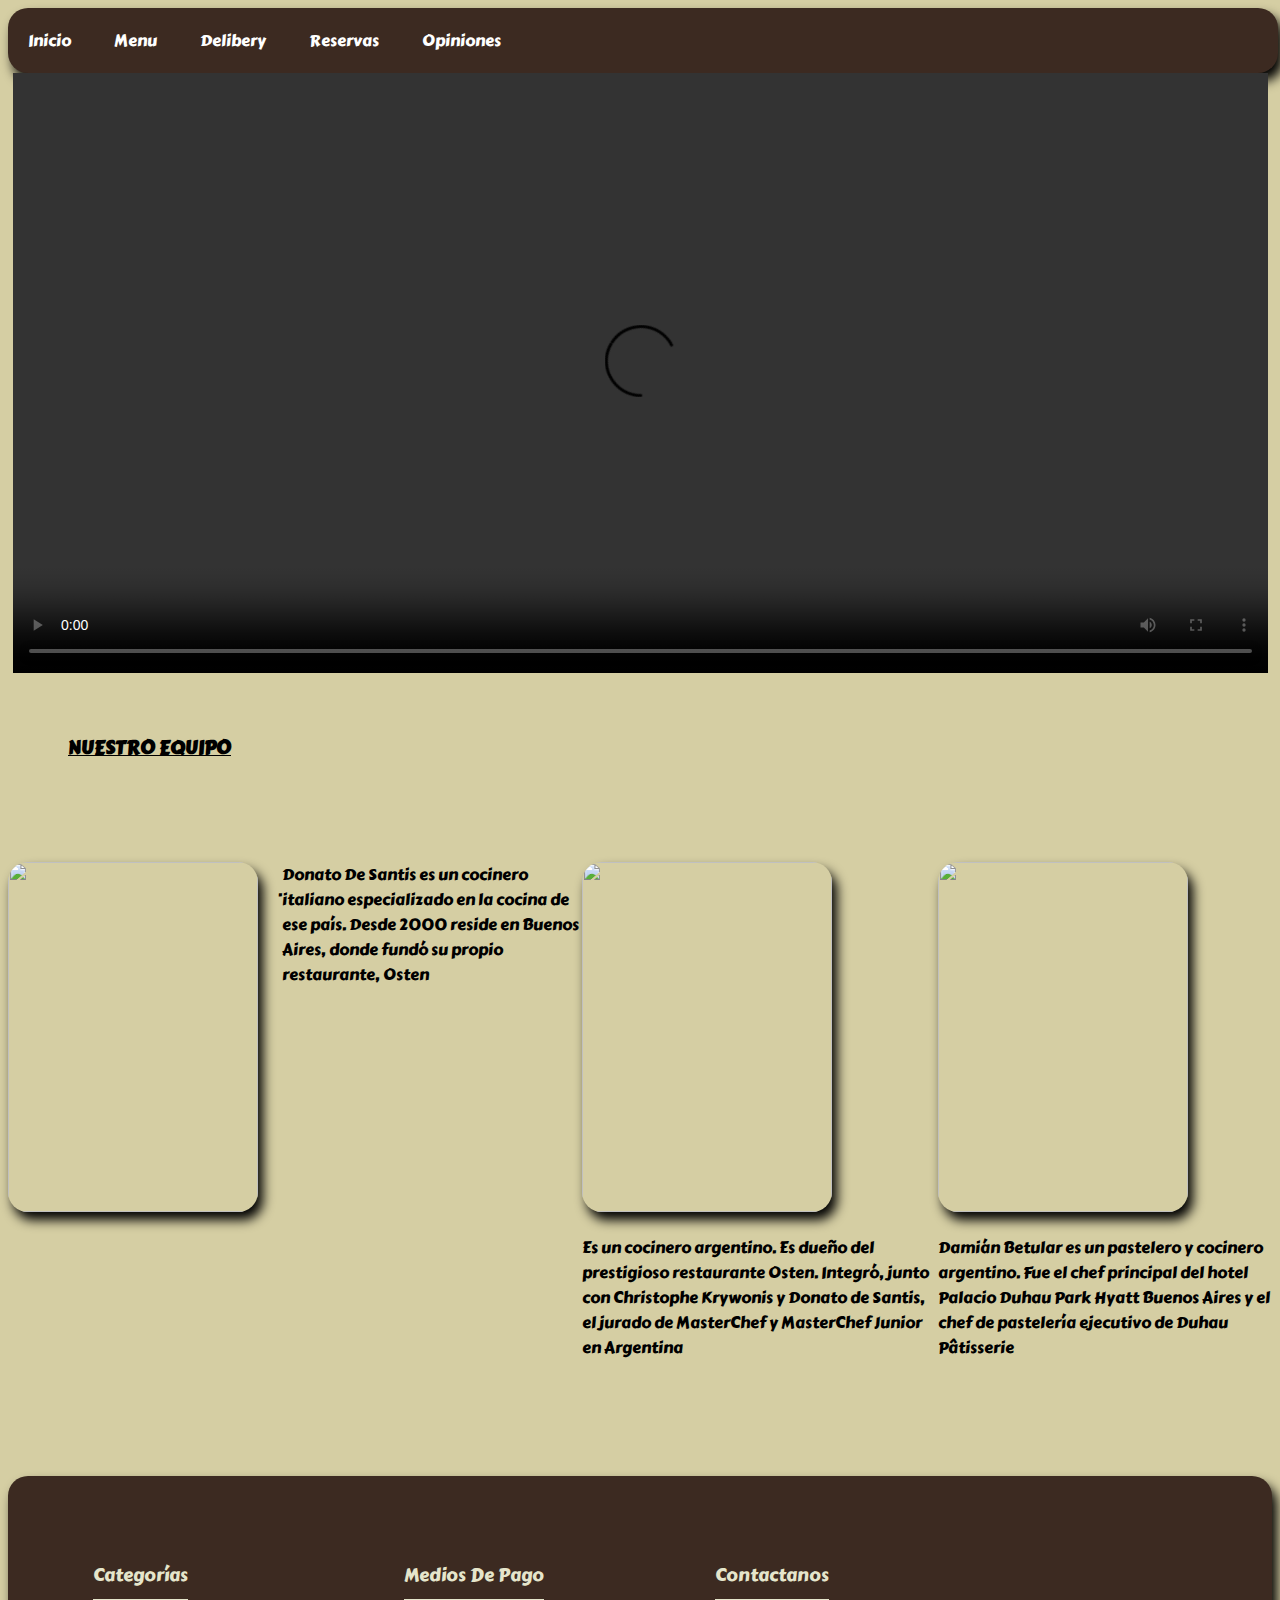
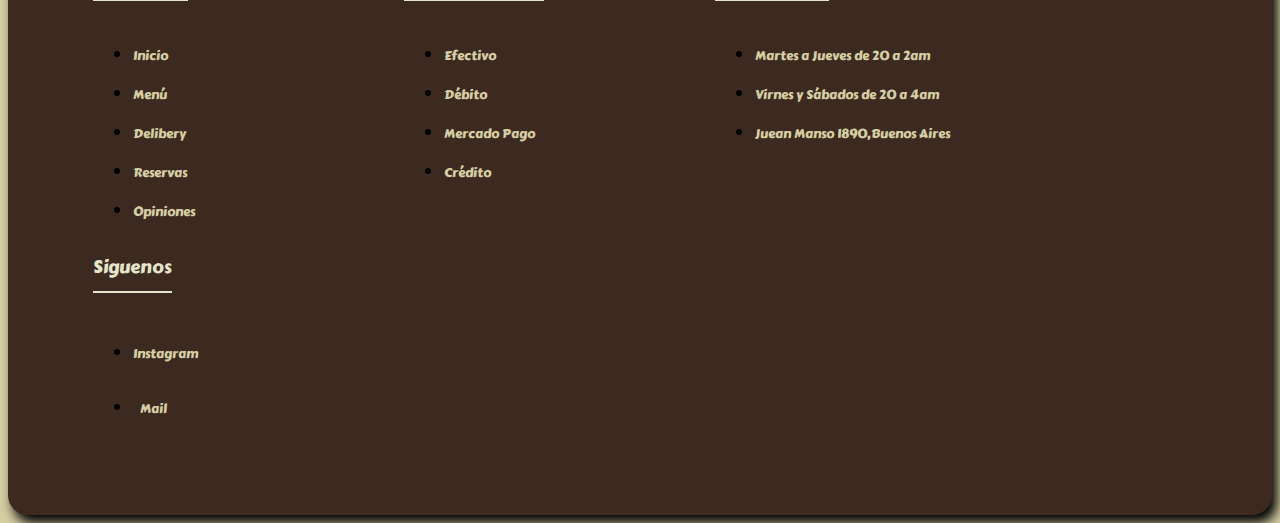
==== index.html @ 8b9e3bc7 "Add files via upload" ====
<!DOCTYPE html> 

<html>
    <head>
        <title>
            Osten 
        </title>
        <link rel="stylesheet" href="stlyle.css">
    </head>
    <body>
        <nav>
            <ul class="menu">
                <li><a href="index.html">Inicio</a></li>
                <li><a href="menu.html">Menu</a></li>
                <li><a href="delibery.html">Delibery</a></li>
                <li><a href="https://osten.meitre.com/">Reservas</a></li>
                <li><a href="opiniones.html">Opiniones</a></li>
            </ul>

        <video src="video osten 2.mp4" autoplay controls>
            <source src="video osten 2.mp4" type="video/mp4">
           
        </video>
        </nav>
        <header>
           <u><h3>NUESTRO EQUIPO</h3></u>
        </header>

        <div class="container">

            <img class="imagen1"src="1682553312317.587.JPG"alt="">
            <div class="Donato">
            <p>.  </p>
            </div>Donato De Santis es un cocinero
             italiano especializado en la cocina 
             de ese país.
             Desde 2000 reside en Buenos Aires,
             donde fundó su propio restaurante,
              Osten

            <div class="Damian">
            <img class="imagen2" src="1682553323752.007.JPG"alt="">
            <P>Es un cocinero argentino. Es dueño 
               del prestigioso restaurante Osten. 
               Integró, junto con Christophe 
               Krywonis y Donato de Santis, el
               jurado de MasterChef y MasterChef
               Junior en Argentina</P>
            </div>

            <div class="Betular">
            <img class="imagen3" src="1682553511624.174.JPG"alt="">
            <P>Damián Betular es un pastelero y
               cocinero argentino. Fue el chef
               principal del hotel Palacio Duhau
               Park Hyatt Buenos Aires y el chef
               de pastelería ejecutivo de Duhau Pâtisserie</P>
            </div>    


        </div>


    </body>






    <footer class="footer">
        <div class="contenedor">
                <div class="footer-row">
                    <div class="footer-links">
                        <h2>Categorías</h2>
                        <ul>
                            <li><a href="#">Inicio</a></li>
                            <li><a href="#">Menú</a></li>
                            <li><a href="#">Delibery</a></li>
                            <li><a href="#">Reservas</a></li>
                            <li><a href="#">Opiniones</a></li>
                        </ul>
                    </div>        
                    <div class="footer-links">
                          <h2>Medios De Pago</h2>
                          <ul>
                              <li><a href="#">Efectivo</a></li>
                              <li><a href="#">Débito</a></li>
                              <li><a href="#">Mercado Pago </a></li>
                              <li><a href="#">Crédito</a></li>
                         </ul>
                    </div>    
                    <div class="footer-links">
                          <h2>Contactanos</h2>
                          <ul>
                              <li><a href="#">Martes a Jueves de 20 a 2am</a></li>
                              <li><a href="#">Virnes y Sábados de 20 a 4am</a></li>
                              <li><a href="#">Juean Manso 1890,Buenos Aires </a></li>
                         </ul>
                    </div>    
                     <div class="footer-links">
                          <h2>Siguenos</h2>
                          <div class="social-links">
                          <ul>
                             <li><a href="https://www.instagram.com/ostenmadero/?hl=es">Instagram</a></li>
                             <li><a href="#">Mail</a></li>

                          </ul>  
                          </div>
                          
                     </div>    
            </div>
   
        </footer>
</html>
---- stlyle.css ----
@import url('https://fonts.googleapis.com/css2?family=Carter+One&display=swap');
  @import url('https://fonts.googleapis.com/css2?family=Carter+One&display=swap');


body{
    font-family: 'Carter One', cursive;
    background:#D5CEA3
}

header{
    margin: 60px;


}
.menu{
    list-style: none;
    padding: 0;
    background: #3C2A21;
    width: 200%;
    max-width: 1270px;
    margin: auto;
    border-radius: 20px;
    box-shadow: 5px 8px 12px black;
}
.menu li a{
    text-decoration: none;
    color:white;
   padding:20px;
    display: block;
}
.menu li{
    display: inline-block;
    text-align: center;
}

.menu li a:hover{
    background:#E5E5CB;
}

video{
    width: 1255px;
    height: 600px;
    display: block;
    margin: auto;
    
}

.container{

    display: flex;
    margin: auto;
    justify-content: center;
    margin-top: 100px;
    
}

.imagen1{
    width: 250px; 
    height: 350px;
    margin-right: 20px;
    border-radius: 20px;
    box-shadow: 5px 8px 12px black;
    
}

.Donato {
    margin-bottom: auto;
    
}

.Betular{
margin: auto;

}

.Damian{
    margin: auto;


}

.imagen2{
    width: 250px;
    height: 350px;
    margin-right: 20px;
    border-radius: 20px;
    box-shadow: 5px 8px 12px black;
}

.imagen3{
    width: 250px;
    height: 350px;
    margin-right: 20px;
    border-radius: 20px;
    box-shadow: 5px 8px 12px black;
}

.footer{
    background-color: #3C2A21;
    padding: 70px;
    margin-top: 100px;
    border-radius: 20px;
    box-shadow: 5px 8px 12px black;
}

.footer-row{
    display: flex;
    flex-wrap: wrap;
    
}

.footer-links{
    width: 25%;
    padding:0 15px
}

.footer-links h2{
    font-size: 18px;
    color: #E5E5CB;
    margin-bottom: 25px;
    font-weight: 500;
    border-bottom: 2px solid #E5E5CB;
    padding-bottom: 10px;
    display: inline-block;

}

.footer-links ul li a {
    font-size: 13px;
    text-decoration: none;
    color: #D5CEA3;
    display: block;
    margin-bottom: 15px;
    transition: all .3s ease;
}

.footer-links ul li a:hover{
    color: black;
    padding-left: 6px;

}

.social-links a {
    display: inline-block;
    min-height: 40px;
    width: 40px;
    margin: 0 10px 10px 0;
    text-align: center;
    line-height: 40px;
    border-radius: 50%;
    color: aqua;
    transition: all .5s ease;

}
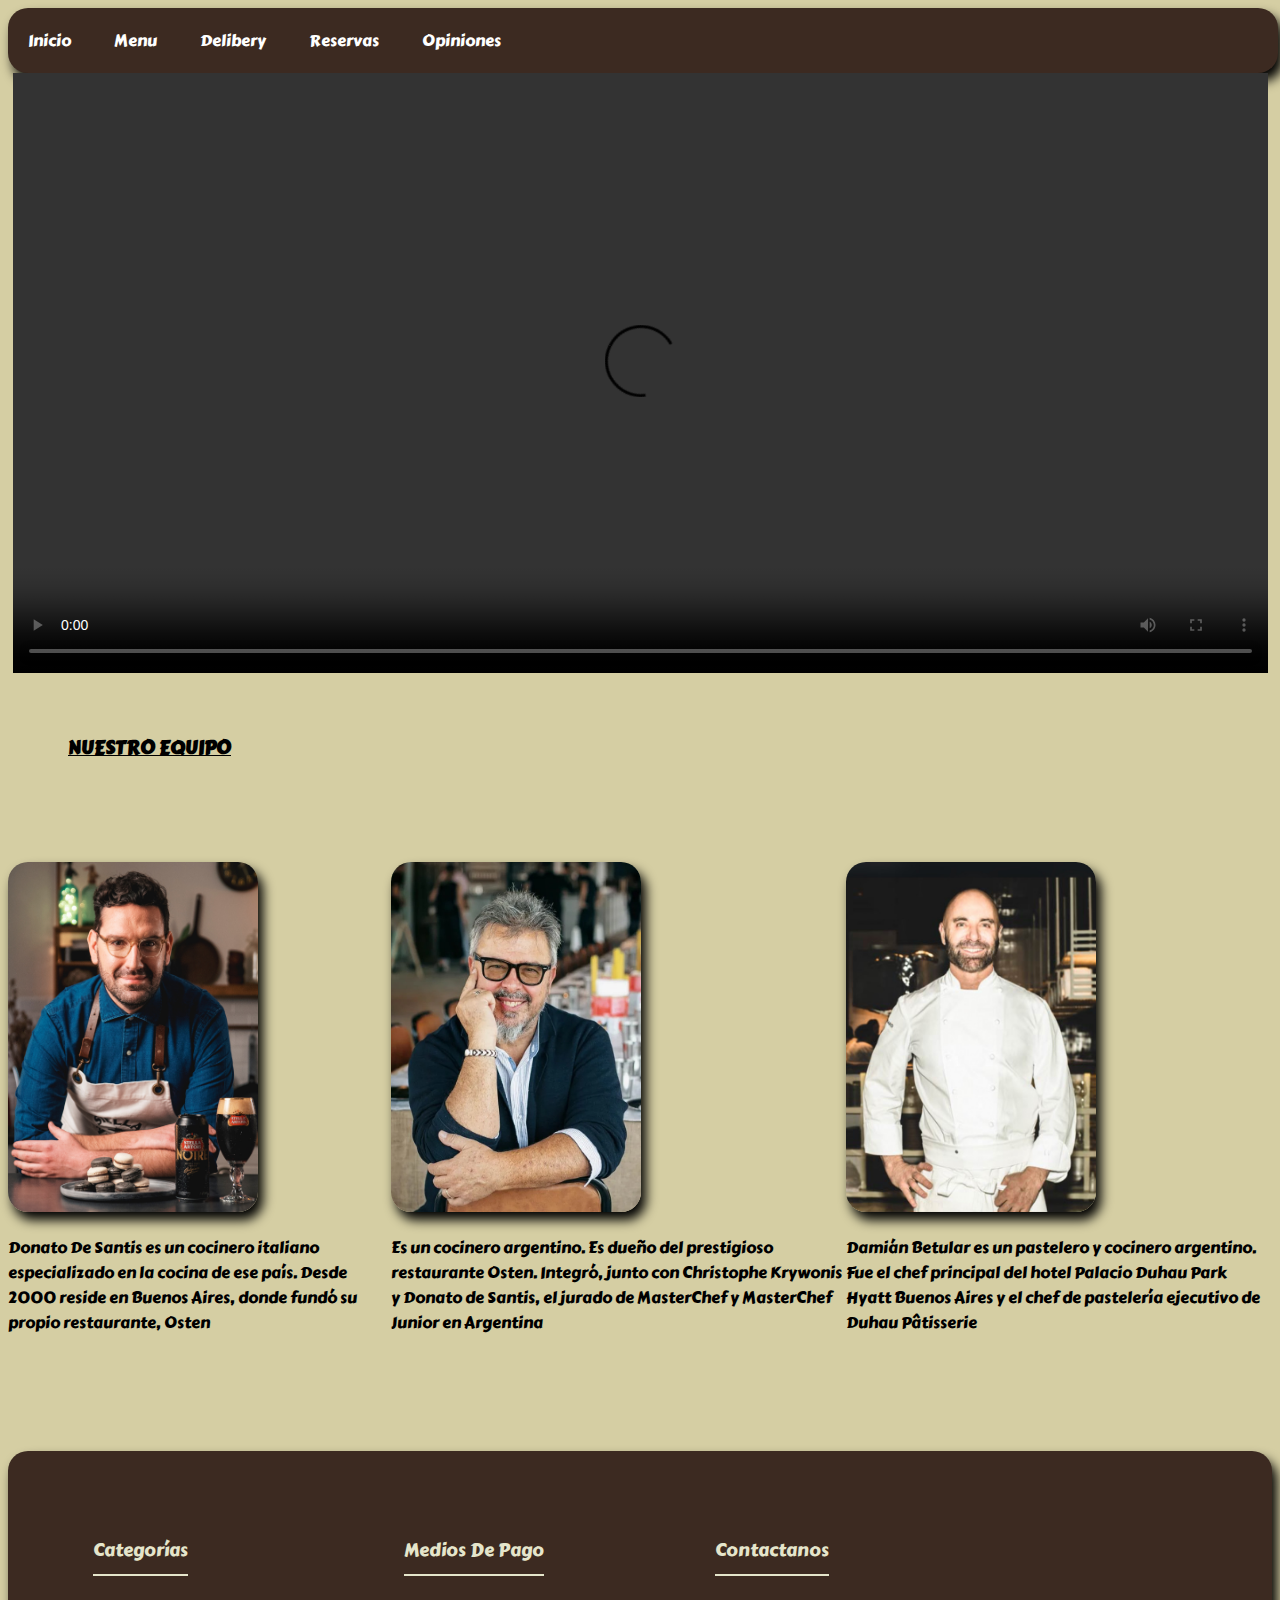
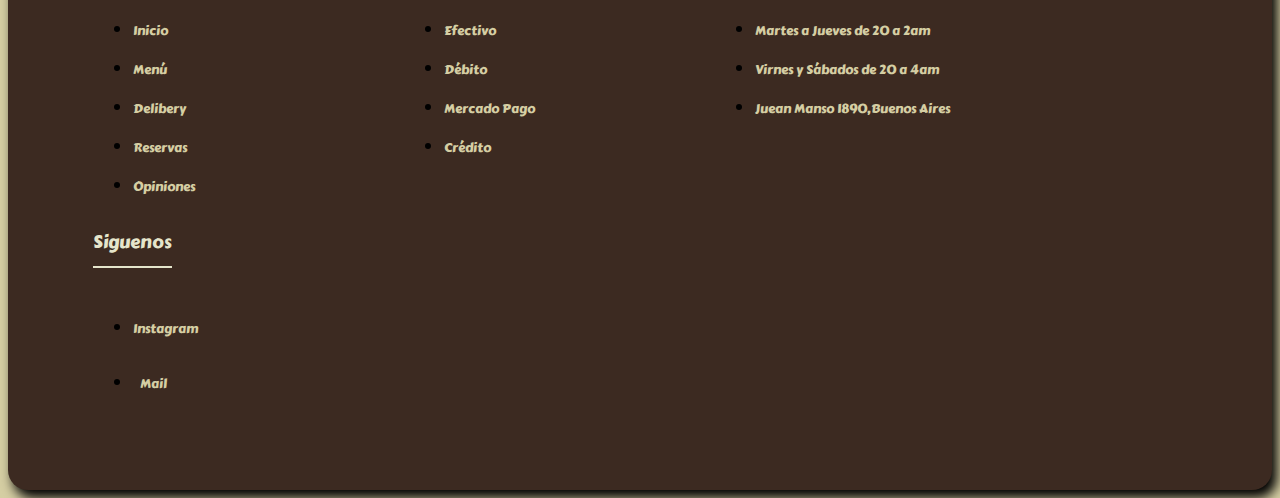
==== commit 2742f1bc: "Add files via upload" ====
--- a/index.html
+++ b/index.html
@@ -28,15 +28,16 @@
 
         <div class="container">
 
-            <img class="imagen1"src="1682553312317.587.JPG"alt="">
             <div class="Donato">
-            <p>.  </p>
-            </div>Donato De Santis es un cocinero
+                <img class="imagen1"src="1682553312317.587.JPG"alt="">
+            <p>Donato De Santis es un cocinero
              italiano especializado en la cocina 
              de ese país.
              Desde 2000 reside en Buenos Aires,
              donde fundó su propio restaurante,
-              Osten
+              Osten</p>
+            </div>  
+        
 
             <div class="Damian">
             <img class="imagen2" src="1682553323752.007.JPG"alt="">
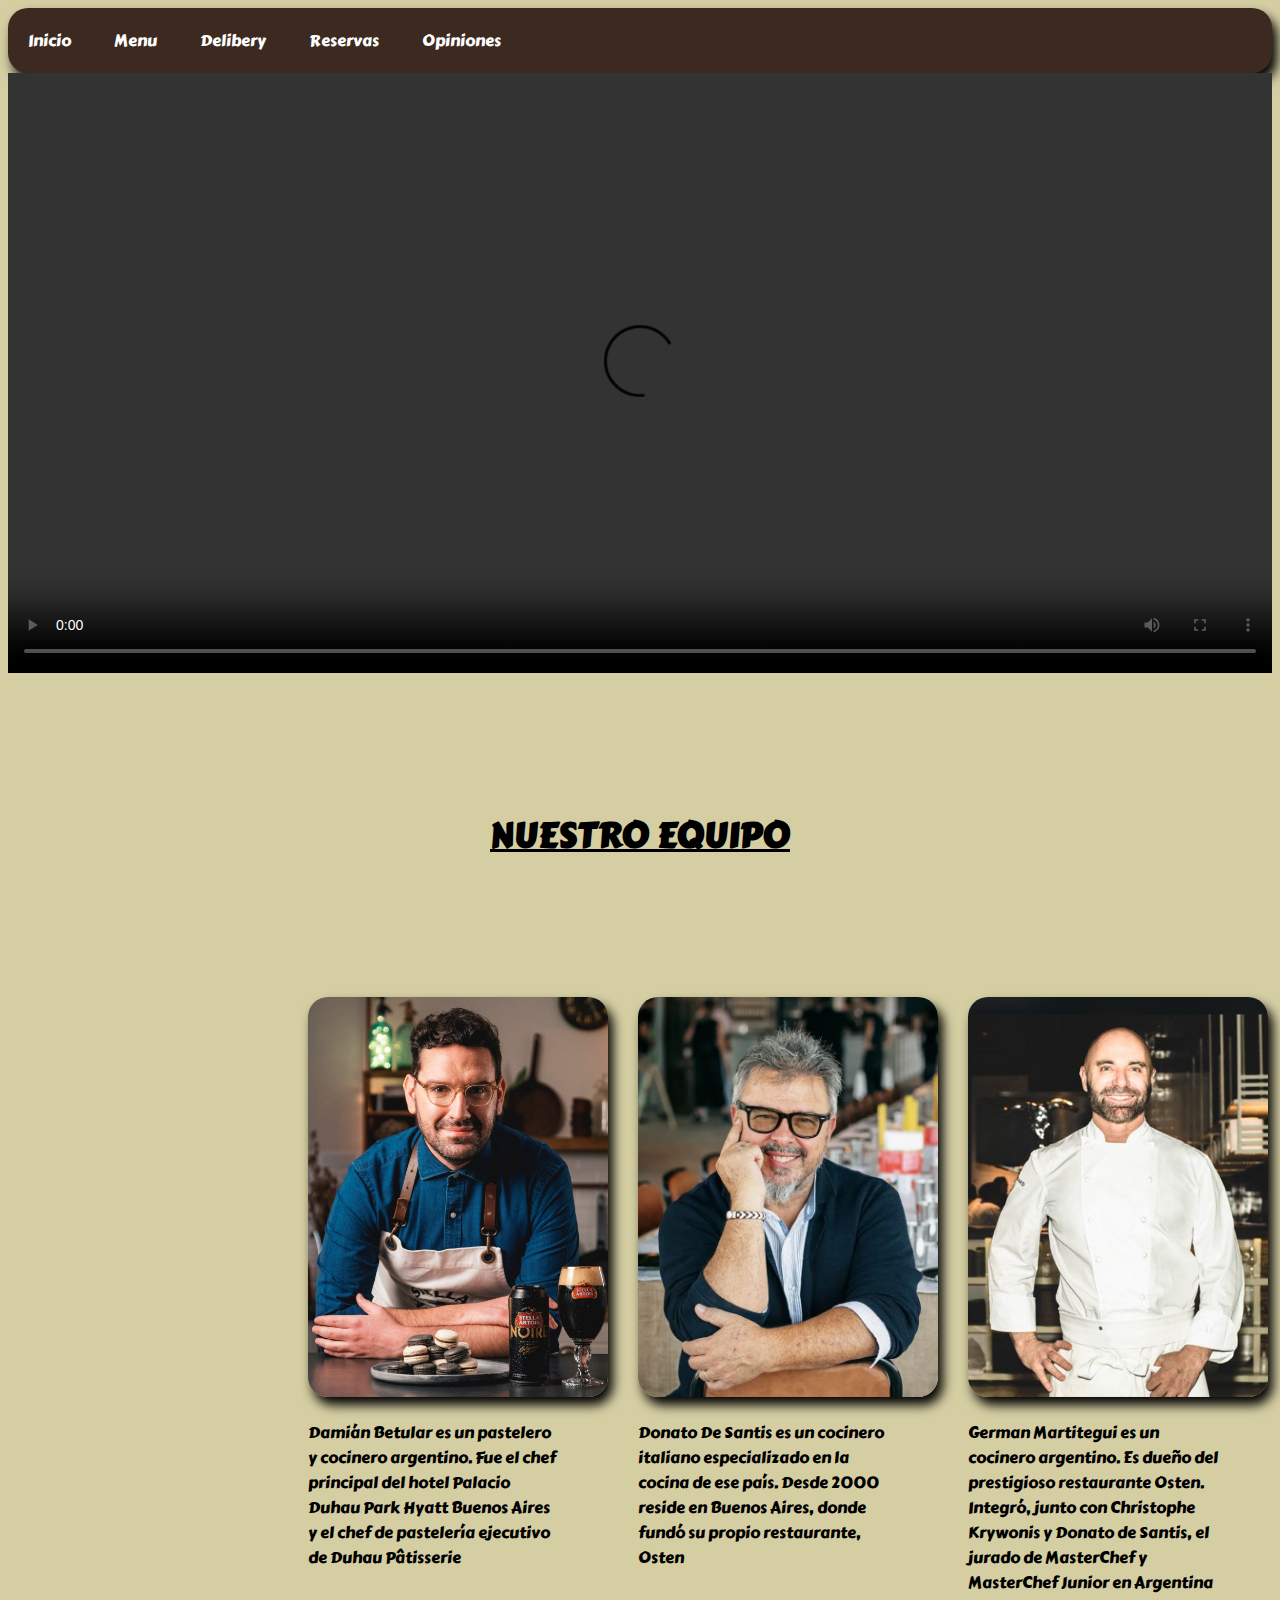
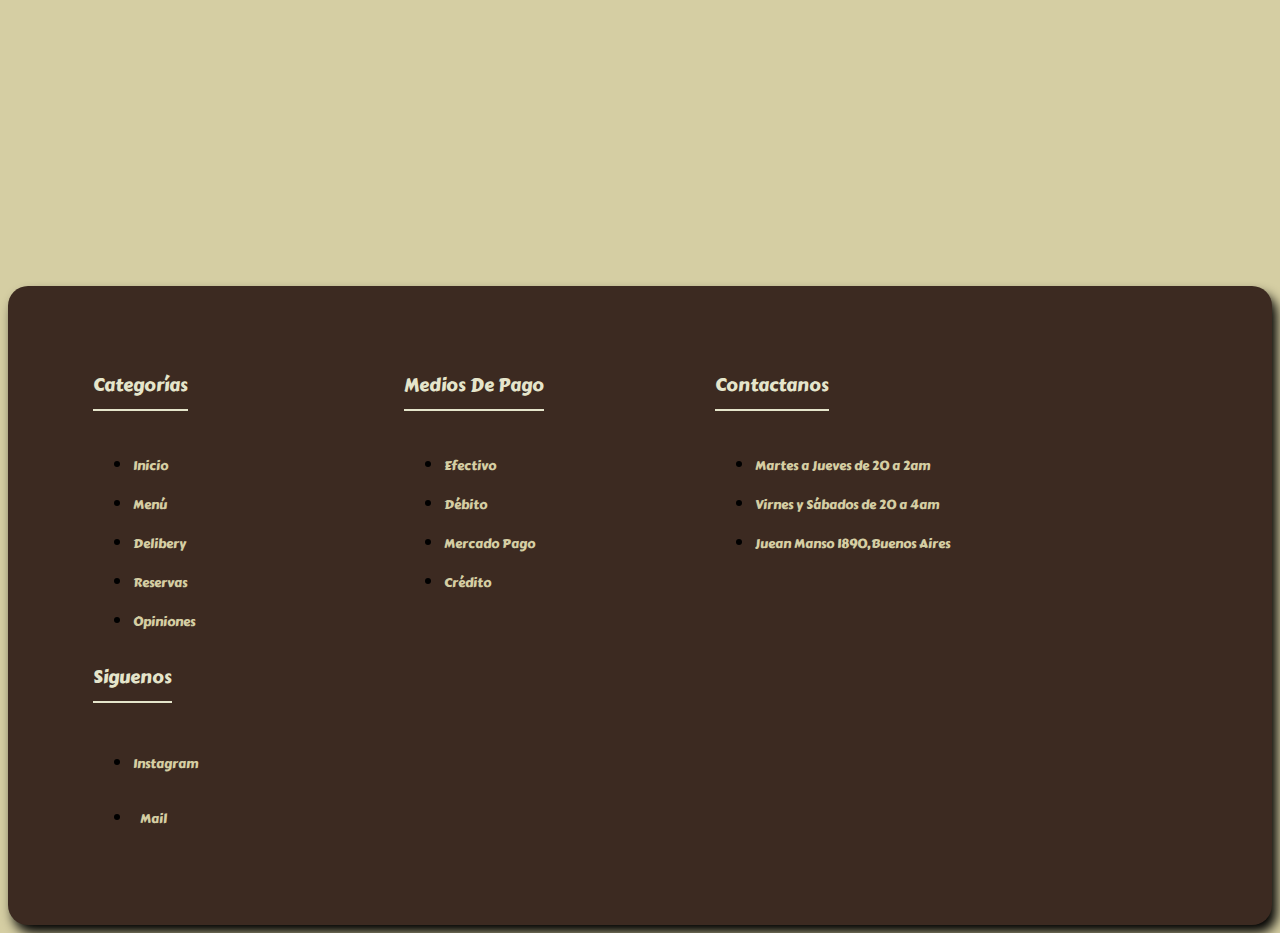
==== commit 7c61e204: "Add files via upload" ====
--- a/index.html
+++ b/index.html
@@ -28,34 +28,34 @@
 
         <div class="container">
 
-            <div class="Donato">
+            <div class="Damian">
                 <img class="imagen1"src="1682553312317.587.JPG"alt="">
-            <p>Donato De Santis es un cocinero
-             italiano especializado en la cocina 
-             de ese país.
-             Desde 2000 reside en Buenos Aires,
-             donde fundó su propio restaurante,
-              Osten</p>
+            <p>Damián Betular es un pastelero y
+                cocinero argentino. Fue el chef
+                principal del hotel Palacio Duhau
+                Park Hyatt Buenos Aires y el chef
+                de pastelería ejecutivo de Duhau Pâtisserie</p>
             </div>  
         
 
-            <div class="Damian">
+            <div class="Donato">
             <img class="imagen2" src="1682553323752.007.JPG"alt="">
-            <P>Es un cocinero argentino. Es dueño 
-               del prestigioso restaurante Osten. 
-               Integró, junto con Christophe 
-               Krywonis y Donato de Santis, el
-               jurado de MasterChef y MasterChef
-               Junior en Argentina</P>
+            <P>Donato De Santis es un cocinero
+                italiano especializado en la cocina 
+                de ese país.
+                Desde 2000 reside en Buenos Aires,
+                donde fundó su propio restaurante,
+             Osten</P>
             </div>
 
-            <div class="Betular">
+            <div class="German">
             <img class="imagen3" src="1682553511624.174.JPG"alt="">
-            <P>Damián Betular es un pastelero y
-               cocinero argentino. Fue el chef
-               principal del hotel Palacio Duhau
-               Park Hyatt Buenos Aires y el chef
-               de pastelería ejecutivo de Duhau Pâtisserie</P>
+            <P> German Martitegui es un cocinero argentino. Es dueño 
+                del prestigioso restaurante Osten. 
+                Integró, junto con Christophe 
+                Krywonis y Donato de Santis, el
+                jurado de MasterChef y MasterChef
+                Junior en Argentina</P>
             </div>    
 
 
--- a/stlyle.css
+++ b/stlyle.css
@@ -9,16 +9,19 @@
 }
 
 header{
-    margin: 60px;
+    font-size: 30px;
+    display: flex;
+    justify-content: center;
+    margin-top: 100px;
+}
 
 
-}
 .menu{
     list-style: none;
     padding: 0;
     background: #3C2A21;
     width: 200%;
-    max-width: 1270px;
+    max-width: 100%;
     margin: auto;
     border-radius: 20px;
     box-shadow: 5px 8px 12px black;
@@ -39,59 +42,62 @@
 }
 
 video{
-    width: 1255px;
+    width:100% ;
     height: 600px;
     display: block;
     margin: auto;
+   
+}
+
+.container {
+    display:flex;
+    justify-content:space-evenly;
+    margin-top: 100px;
+
+}
+
+.imagen1{
+    width: 300px;
+    height: 400px;
+    border-radius: 20px;
+    box-shadow: 5px 8px 12px black;
+}
+
+.Damian {
+    margin-right: 30px;
+    margin-left: 300px;
     
 }
 
-.container{
-
-    display: flex;
-    margin: auto;
-    justify-content: center;
-    margin-top: 100px;
-    
-}
-
-.imagen1{
-    width: 250px; 
-    height: 350px;
-    margin-right: 20px;
-    border-radius: 20px;
-    box-shadow: 5px 8px 12px black;
-    
-}
-
-.Donato {
-    margin-bottom: auto;
-    
-}
-
-.Betular{
-margin: auto;
-
-}
-
-.Damian{
-    margin: auto;
+.Donato{
+    margin-right:auto;
+    margin-left: auto;
 
 
 }
 
+.German{
+    margin-right: 300px;
+    margin-left: 30px;
+   
+}
+
+p{
+    width: 250px; 
+    height: 350px;
+}
+
+
 .imagen2{
-    width: 250px;
-    height: 350px;
-    margin-right: 20px;
+    width: 300px;
+    height: 400px;
     border-radius: 20px;
     box-shadow: 5px 8px 12px black;
 }
 
 .imagen3{
-    width: 250px;
-    height: 350px;
-    margin-right: 20px;
+    width: 300px;
+    height: 400px;
     border-radius: 20px;
     box-shadow: 5px 8px 12px black;
 }
@@ -104,6 +110,11 @@
     box-shadow: 5px 8px 12px black;
 }
 
+
+.contacto{
+
+
+}
 .footer-row{
     display: flex;
     flex-wrap: wrap;
@@ -141,6 +152,7 @@
 
 }
 
+
 .social-links a {
     display: inline-block;
     min-height: 40px;
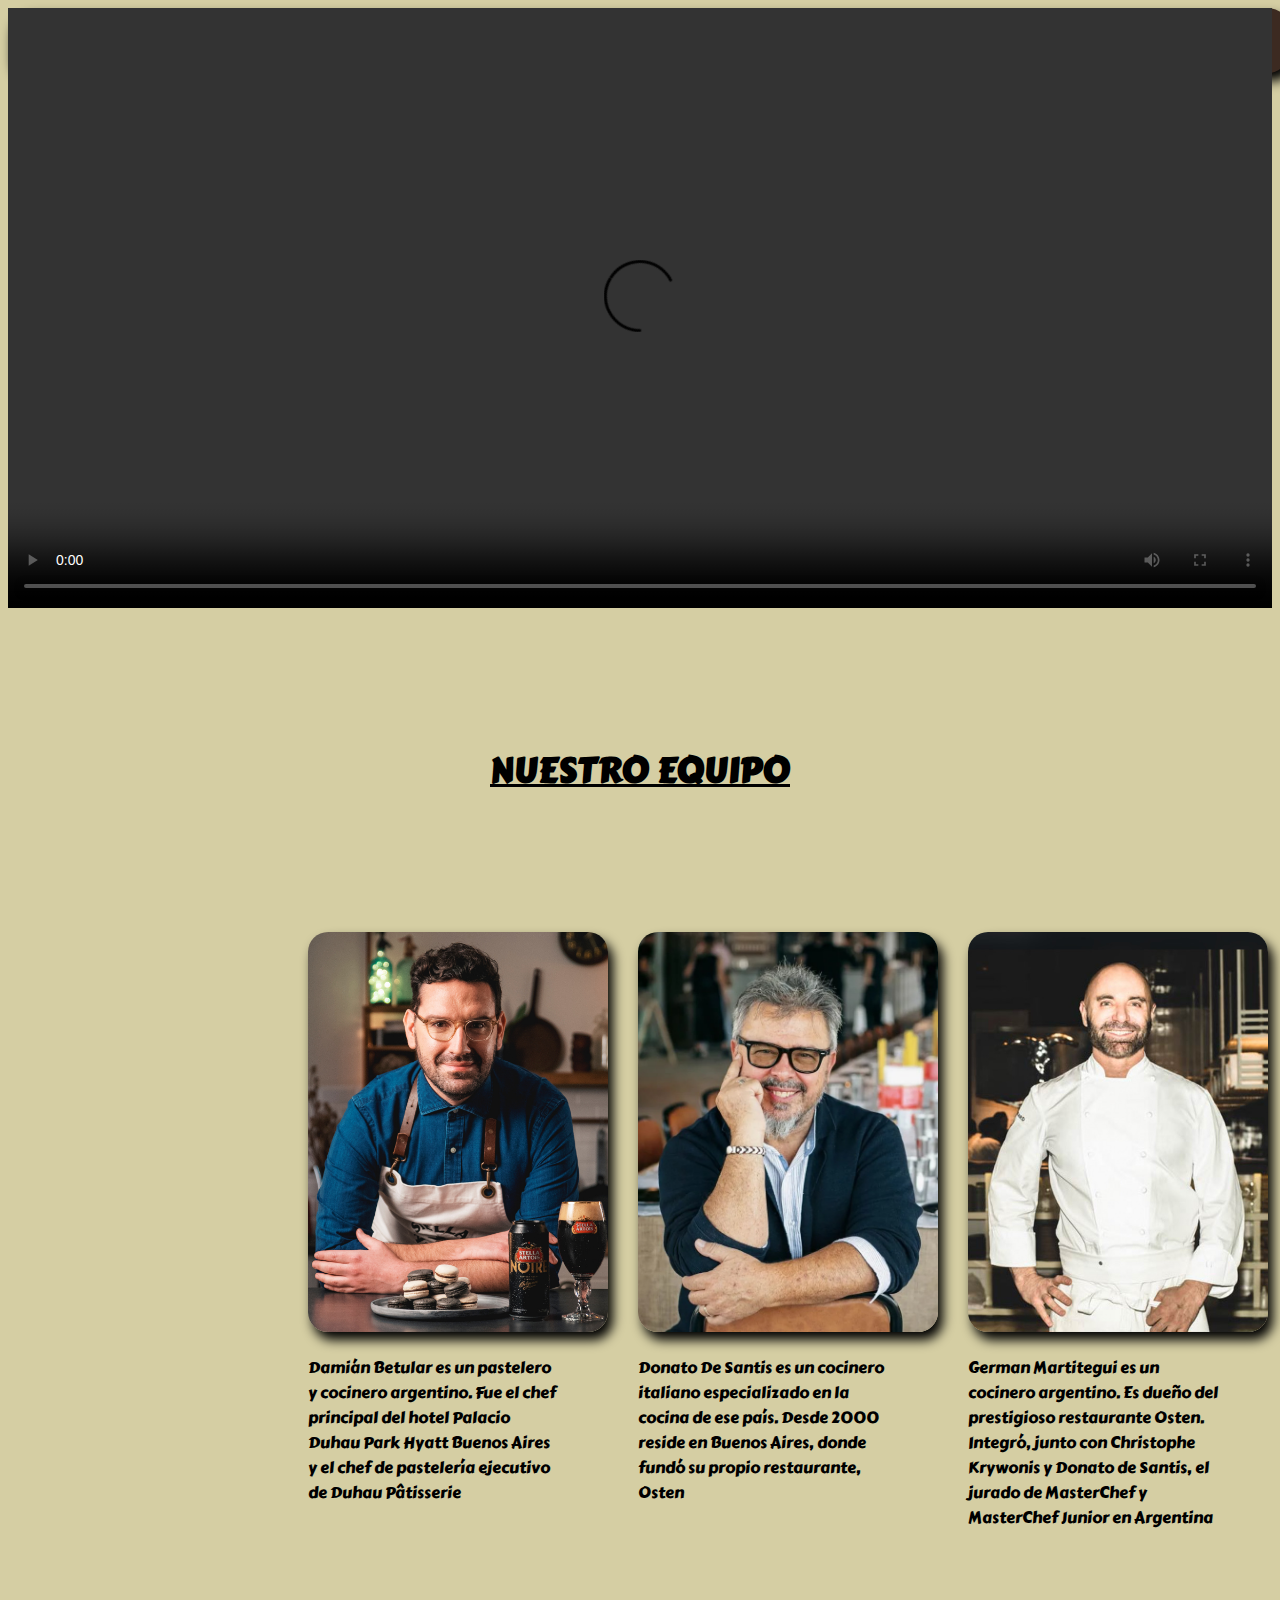
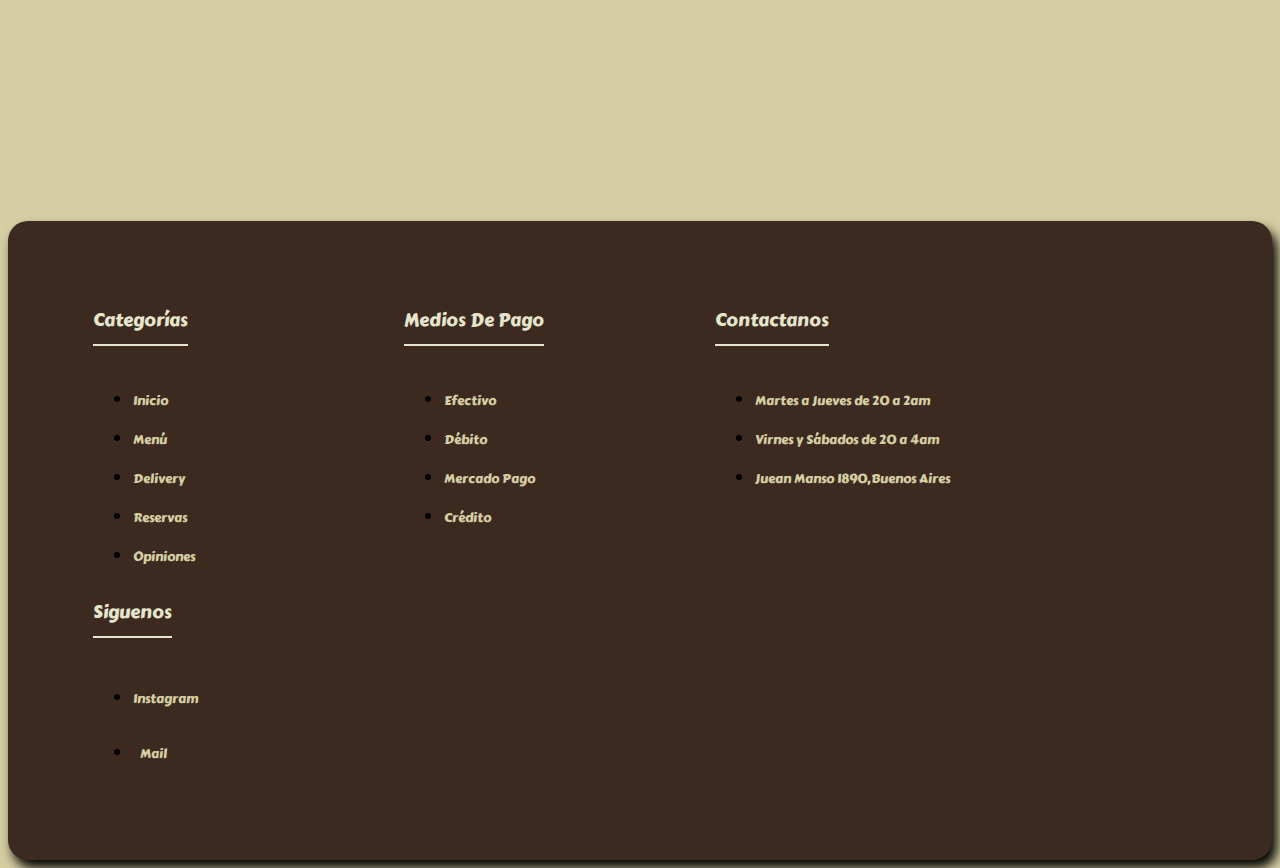
==== commit 62a38e41: "Add files via upload" ====
--- a/index.html
+++ b/index.html
@@ -12,9 +12,9 @@
             <ul class="menu">
                 <li><a href="index.html">Inicio</a></li>
                 <li><a href="menu.html">Menu</a></li>
-                <li><a href="delibery.html">Delibery</a></li>
-                <li><a href="https://osten.meitre.com/">Reservas</a></li>
-                <li><a href="opiniones.html">Opiniones</a></li>
+                <li><a href="Reservas.html">Reservas</a></li>
+                <li><a href="contacto.html">Contacto</a></li>
+                <li><a href="Ubicación.html">Ubicación</a></li>
             </ul>
 
         <video src="video osten 2.mp4" autoplay controls>
@@ -77,7 +77,7 @@
                         <ul>
                             <li><a href="#">Inicio</a></li>
                             <li><a href="#">Menú</a></li>
-                            <li><a href="#">Delibery</a></li>
+                            <li><a href="#">Delivery</a></li>
                             <li><a href="#">Reservas</a></li>
                             <li><a href="#">Opiniones</a></li>
                         </ul>
--- a/stlyle.css
+++ b/stlyle.css
@@ -25,6 +25,7 @@
     margin: auto;
     border-radius: 20px;
     box-shadow: 5px 8px 12px black;
+    position: fixed;
 }
 .menu li a{
     text-decoration: none;
@@ -111,10 +112,6 @@
 }
 
 
-.contacto{
-
-
-}
 .footer-row{
     display: flex;
     flex-wrap: wrap;
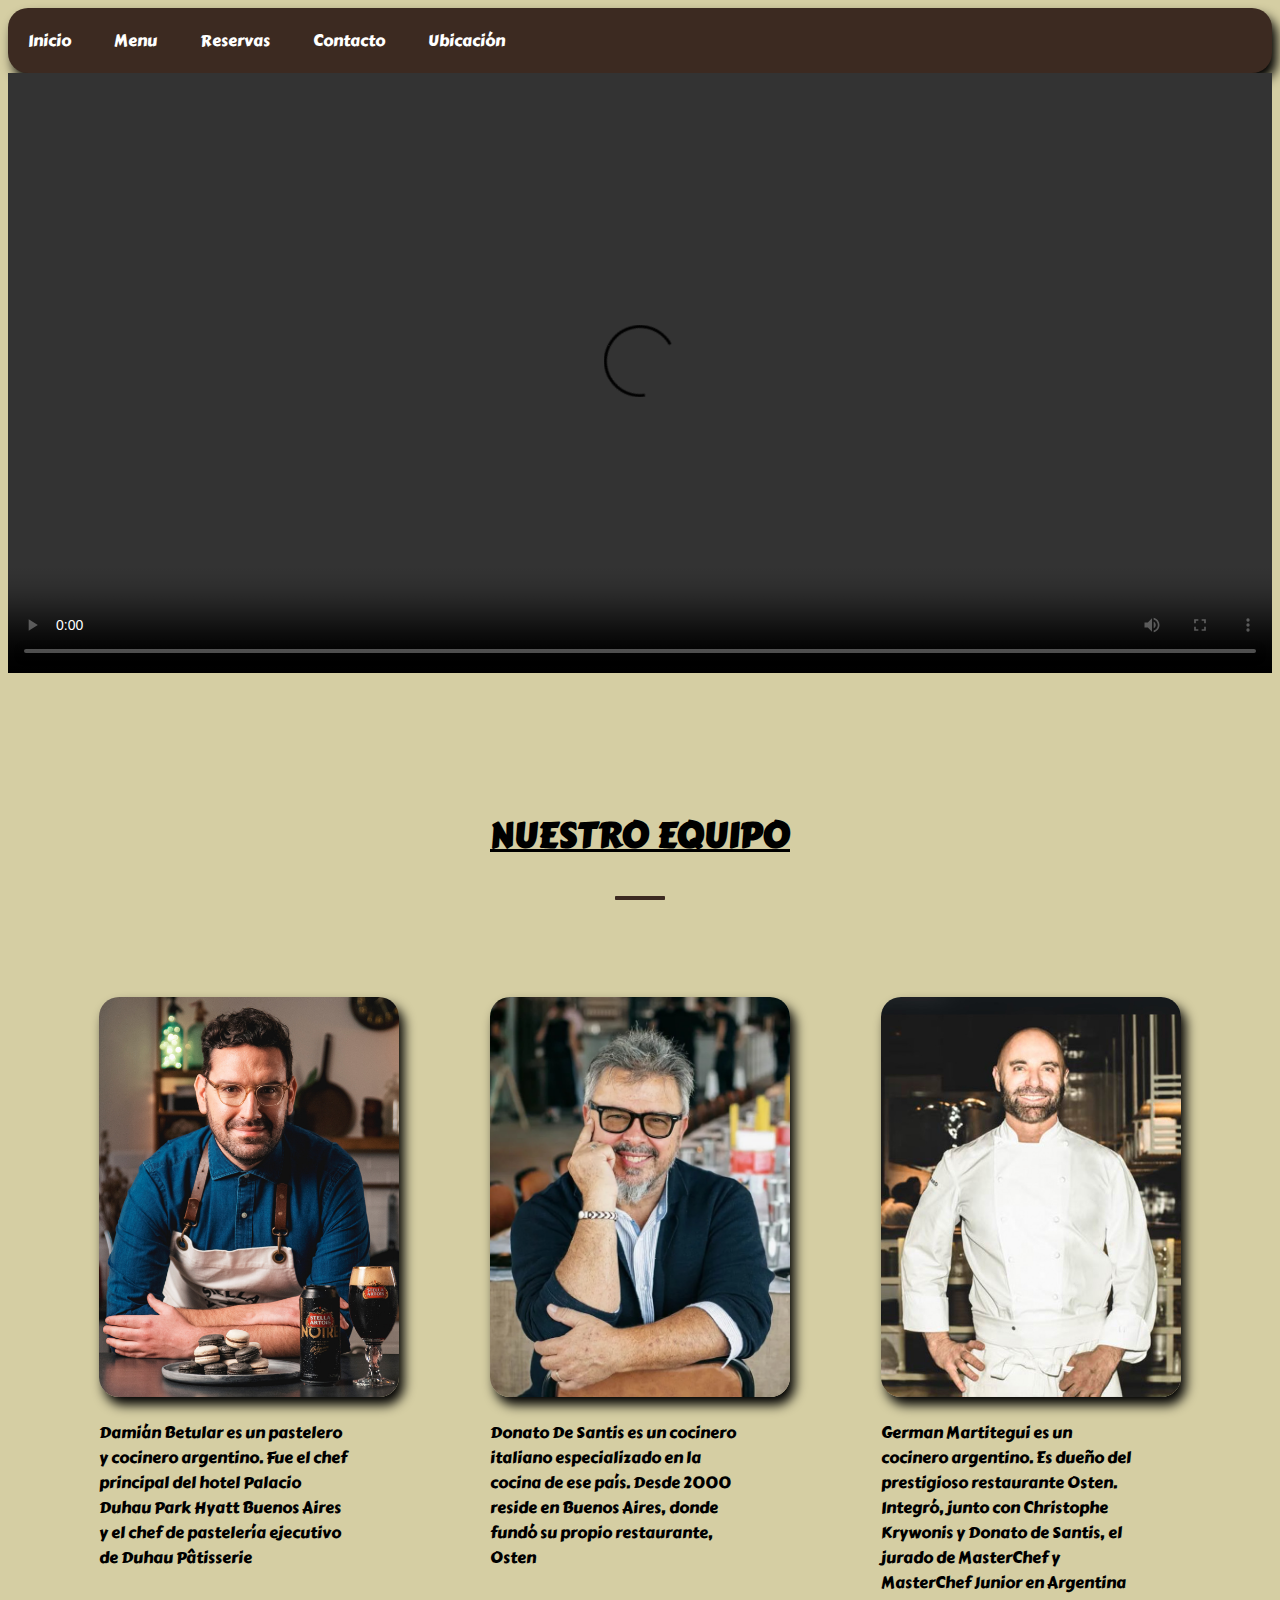
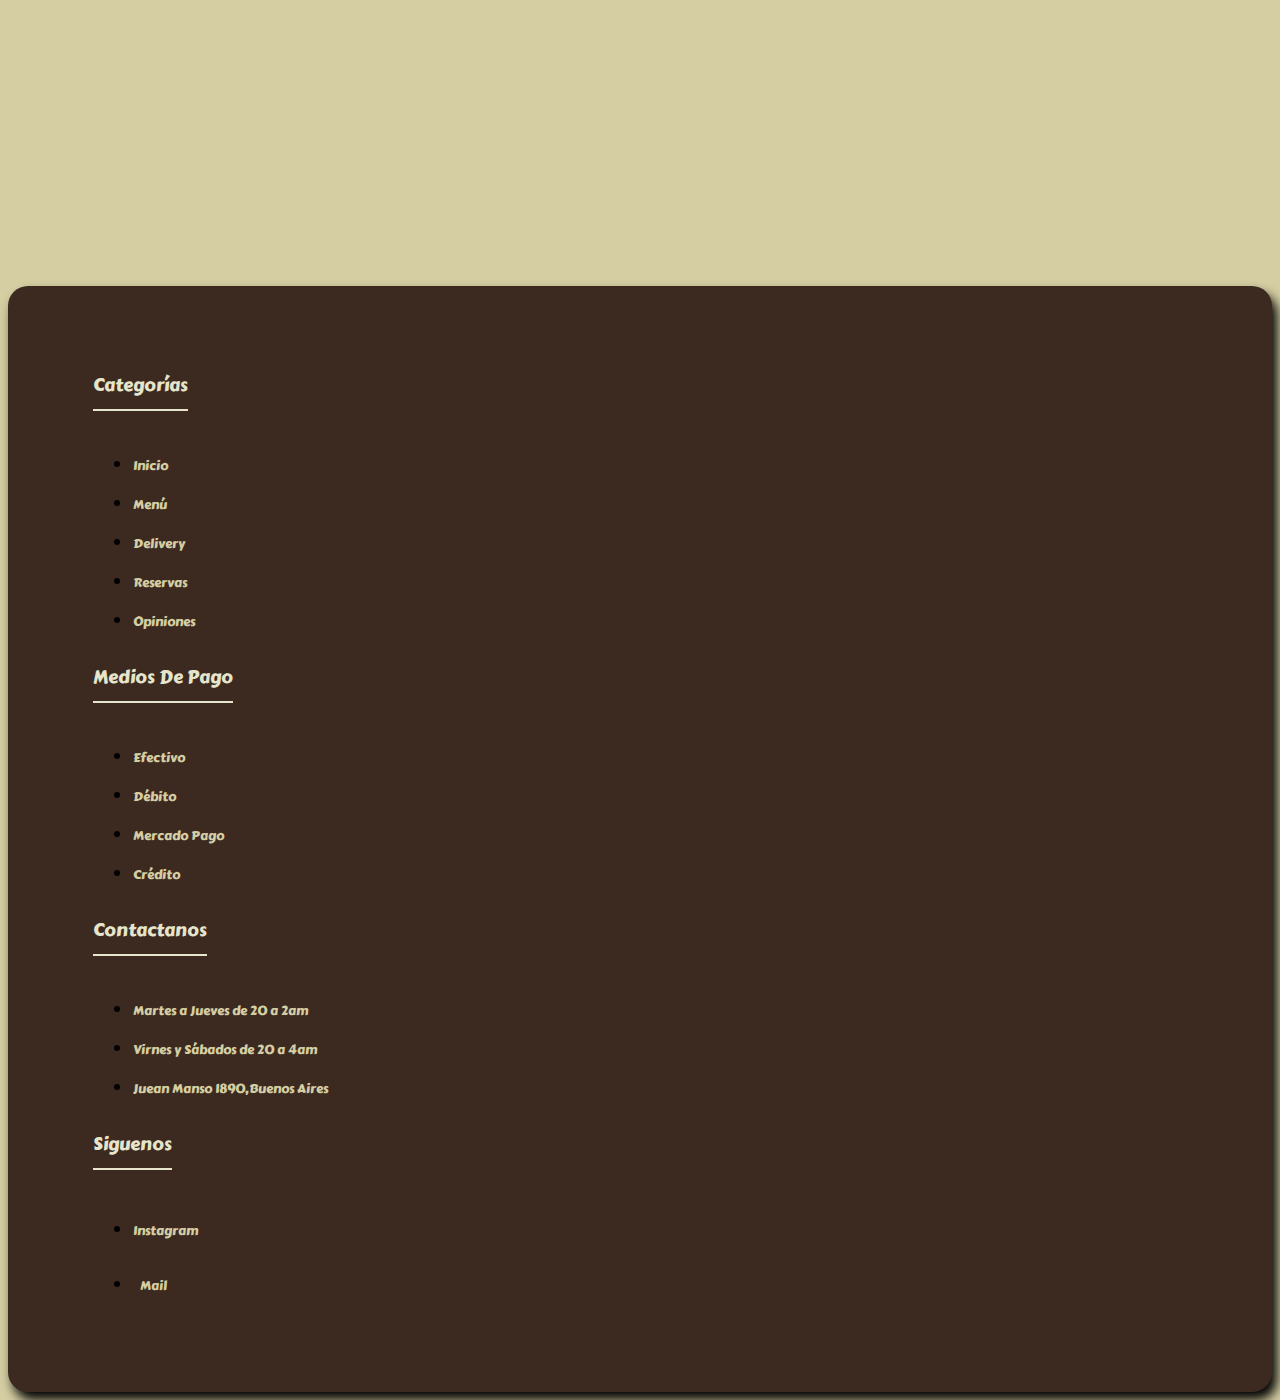
==== commit 1bfdd2fd: "Add files via upload" ====
--- a/index.html
+++ b/index.html
@@ -1,116 +1,124 @@
-<!DOCTYPE html> 
+<!DOCTYPE html>
 
 <html>
-    <head>
-        <title>
-            Osten 
-        </title>
-        <link rel="stylesheet" href="stlyle.css">
-    </head>
-    <body>
-        <nav>
-            <ul class="menu">
-                <li><a href="index.html">Inicio</a></li>
-                <li><a href="menu.html">Menu</a></li>
-                <li><a href="Reservas.html">Reservas</a></li>
-                <li><a href="contacto.html">Contacto</a></li>
-                <li><a href="Ubicación.html">Ubicación</a></li>
-            </ul>
+  <head>
+    <meta charset="UTF-8" />
+    <title>Osten</title>
+    <link rel="stylesheet" href="stlyle.css" />
+  </head>
+  <body>
+    <div>
+      <nav>
+        <div class="hamburger">
+          <div class="line"></div>
+          <div class="line"></div>
+          <div class="line"></div>
+        </div>
+        <ul class="menu">
+          <li><a href="index.html">Inicio</a></li>
+          <li><a href="menu.html">Menu</a></li>
+          <li><a href="Reservas.html">Reservas</a></li>
+          <li><a href="contacto.html">Contacto</a></li>
+          <li><a href="Ubicación.html">Ubicación</a></li>
+        </ul>
+      </nav>
+      <div class="video-container">
+        <video src="video osten 2.mp4" autoplay controls>
+          <source src="video osten 2.mp4" type="video/mp4" />
+        </video>
+      </div>
+      <header>
+        <u><h3>NUESTRO EQUIPO</h3></u>
+      </header>
 
-        <video src="video osten 2.mp4" autoplay controls>
-            <source src="video osten 2.mp4" type="video/mp4">
-           
-        </video>
-        </nav>
-        <header>
-           <u><h3>NUESTRO EQUIPO</h3></u>
-        </header>
-
-        <div class="container">
-
-            <div class="Damian">
-                <img class="imagen1"src="1682553312317.587.JPG"alt="">
-            <p>Damián Betular es un pastelero y
-                cocinero argentino. Fue el chef
-                principal del hotel Palacio Duhau
-                Park Hyatt Buenos Aires y el chef
-                de pastelería ejecutivo de Duhau Pâtisserie</p>
-            </div>  
-        
-
-            <div class="Donato">
-            <img class="imagen2" src="1682553323752.007.JPG"alt="">
-            <P>Donato De Santis es un cocinero
-                italiano especializado en la cocina 
-                de ese país.
-                Desde 2000 reside en Buenos Aires,
-                donde fundó su propio restaurante,
-             Osten</P>
-            </div>
-
-            <div class="German">
-            <img class="imagen3" src="1682553511624.174.JPG"alt="">
-            <P> German Martitegui es un cocinero argentino. Es dueño 
-                del prestigioso restaurante Osten. 
-                Integró, junto con Christophe 
-                Krywonis y Donato de Santis, el
-                jurado de MasterChef y MasterChef
-                Junior en Argentina</P>
-            </div>    
-
-
+      <div class="container">
+        <div class="chef-cards">
+          <img class="imagen1" src="1682553312317.587.JPG" alt="" />
+          <p>
+            Damián Betular es un pastelero y cocinero argentino. Fue el chef
+            principal del hotel Palacio Duhau Park Hyatt Buenos Aires y el chef
+            de pastelería ejecutivo de Duhau Pâtisserie
+          </p>
         </div>
 
+        <div class="chef-cards">
+          <img class="imagen2" src="1682553323752.007.JPG" alt="" />
+          <p>
+            Donato De Santis es un cocinero italiano especializado en la cocina
+            de ese país. Desde 2000 reside en Buenos Aires, donde fundó su
+            propio restaurante, Osten
+          </p>
+        </div>
 
-    </body>
+        <div class="chef-cards">
+          <img class="imagen3" src="1682553511624.174.JPG" alt="" />
+          <p>
+            German Martitegui es un cocinero argentino. Es dueño del prestigioso
+            restaurante Osten. Integró, junto con Christophe Krywonis y Donato
+            de Santis, el jurado de MasterChef y MasterChef Junior en Argentina
+          </p>
+        </div>
+      </div>
+    </div>
+    <script>
+      const hamburger = document.querySelector('.hamburger');
+      const menu = document.querySelector('.menu');
 
+      hamburger.addEventListener('click', () => {
+        menu.classList.toggle('show');
+      });
 
+      document.addEventListener('click', (event) => {
+        const target = event.target;
+        if (!menu.contains(target) && !hamburger.contains(target)) {
+          menu.classList.remove('show');
+        }
+      });
+    </script>
+  </body>
 
-
-
-
-    <footer class="footer">
-        <div class="contenedor">
-                <div class="footer-row">
-                    <div class="footer-links">
-                        <h2>Categorías</h2>
-                        <ul>
-                            <li><a href="#">Inicio</a></li>
-                            <li><a href="#">Menú</a></li>
-                            <li><a href="#">Delivery</a></li>
-                            <li><a href="#">Reservas</a></li>
-                            <li><a href="#">Opiniones</a></li>
-                        </ul>
-                    </div>        
-                    <div class="footer-links">
-                          <h2>Medios De Pago</h2>
-                          <ul>
-                              <li><a href="#">Efectivo</a></li>
-                              <li><a href="#">Débito</a></li>
-                              <li><a href="#">Mercado Pago </a></li>
-                              <li><a href="#">Crédito</a></li>
-                         </ul>
-                    </div>    
-                    <div class="footer-links">
-                          <h2>Contactanos</h2>
-                          <ul>
-                              <li><a href="#">Martes a Jueves de 20 a 2am</a></li>
-                              <li><a href="#">Virnes y Sábados de 20 a 4am</a></li>
-                              <li><a href="#">Juean Manso 1890,Buenos Aires </a></li>
-                         </ul>
-                    </div>    
-                     <div class="footer-links">
-                          <h2>Siguenos</h2>
-                          <div class="social-links">
-                          <ul>
-                             <li><a href="https://www.instagram.com/ostenmadero/?hl=es">Instagram</a></li>
-                             <li><a href="#">Mail</a></li>
-
-                          </ul>  
-                          </div>
-                          
-                     </div>    
-            </div>
-   
-        </footer>
+  <footer class="footer">
+    <div class="footer-contenedor">
+      <div class="footer-links">
+        <h2>Categorías</h2>
+        <ul>
+          <li><a href="#">Inicio</a></li>
+          <li><a href="#">Menú</a></li>
+          <li><a href="#">Delivery</a></li>
+          <li><a href="#">Reservas</a></li>
+          <li><a href="#">Opiniones</a></li>
+        </ul>
+      </div>
+      <div class="footer-links">
+        <h2>Medios De Pago</h2>
+        <ul>
+          <li><a href="#">Efectivo</a></li>
+          <li><a href="#">Débito</a></li>
+          <li><a href="#">Mercado Pago </a></li>
+          <li><a href="#">Crédito</a></li>
+        </ul>
+      </div>
+      <div class="footer-links">
+        <h2>Contactanos</h2>
+        <ul>
+          <li><a href="#">Martes a Jueves de 20 a 2am</a></li>
+          <li><a href="#">Virnes y Sábados de 20 a 4am</a></li>
+          <li><a href="#">Juean Manso 1890,Buenos Aires </a></li>
+        </ul>
+      </div>
+      <div class="footer-links">
+        <h2>Siguenos</h2>
+        <div class="social-links">
+          <ul>
+            <li>
+              <a href="https://www.instagram.com/ostenmadero/?hl=es"
+                >Instagram</a
+              >
+            </li>
+            <li><a href="#">Mail</a></li>
+          </ul>
+        </div>
+      </div>
+    </div>
+  </footer>
 </html>--- a/stlyle.css
+++ b/stlyle.css
@@ -25,7 +25,7 @@
     margin: auto;
     border-radius: 20px;
     box-shadow: 5px 8px 12px black;
-    position: fixed;
+    
 }
 .menu li a{
     text-decoration: none;
@@ -102,6 +102,8 @@
     border-radius: 20px;
     box-shadow: 5px 8px 12px black;
 }
+
+/*footer*/
 
 .footer{
     background-color: #3C2A21;
@@ -162,3 +164,291 @@
     transition: all .5s ease;
 
 }
+
+/*Menu*/
+
+.carta{
+    padding: 0;
+    display:grid;
+    grid-template-columns: repeat(auto-fit,minmax(350px,1fr));
+    grid-gap: 20px 40px;
+}
+.heading{
+background: #3C2A21;
+color: #D5CEA3;
+margin-bottom: 30px;
+padding: 30px 0;
+grid-column: 1/-1;
+text-align: center;
+}
+
+.heading>h4{
+    font-weight: 400;
+    font-size: 32px;
+    letter-spacing: 5px;
+    margin-bottom: 10px;
+    text-transform: uppercase;
+}
+
+.heading>h5{
+    font-weight: 600;
+    font-size: 22px;
+    letter-spacing: 5px;
+    text-transform: uppercase;
+}
+
+.card-header>img{
+    width: 100%;
+    display: block;
+}
+
+h1 {
+    color: var(--secondary);
+    text-align: center;
+    text-transform: uppercase;
+}
+
+.contenedor{
+    width: 90%;
+    max-width: 1200px;
+    margin: 0 auto;
+}
+
+.card{
+    background-color: #eee;
+    margin-bottom: 10px;
+    border-radius: 10px;
+    background-color: rgba(255, 255, 255, )
+}
+
+.card-body{
+    padding: 20px 15px;
+    text-align: justify;
+}
+.card-header{
+    height: 200px;
+    width: 100%;
+    object-position: 50% 50%;
+    object-fit: cover;
+}
+
+.card-header img{
+    border-radius: 10px 10px 0 0;
+}
+.btn{
+    display: block;
+    background-color: var(--secondary);
+    padding: 10px;
+    text-decoration: none;
+    color: #fff;
+    text-align: center;
+    margin-top: 10px;
+    border-radius: 8px;
+}
+
+@media(min-width: 480px){
+    .contenedor{
+        display: grid;
+        grid-template-columns: repeat(3, 1fr);
+        gap:  10px;
+    }
+    .card{
+        display: flex;
+        flex-direction: column;
+    }
+    .card-body{
+        flex-grow: 1;
+        display: flex;
+        flex-direction: column;
+    }
+    .card-description{
+        flex-grow: 1;
+    }
+}
+
+/* sección contacto*/
+
+.container2{
+	position: relative;
+	width: 100%;
+	height: 100%;
+	display: flex;
+	justify-content: center;
+	align-items: center;
+	
+}
+
+.container:after{
+	content: '';
+	position: absolute;
+	width: 100%;
+	height: 100%;
+	left: 0;
+	top: 0;
+	background: url("img/bg.jpg") no-repeat center;
+	background-size: cover;
+	filter: blur(50px);
+	z-index: -1;
+}
+
+.contact-box{
+	max-width: 850px;
+	display: grid;
+	grid-template-columns: repeat(2, 1fr);
+	justify-content: center;
+	align-items: center;
+	text-align: center;
+	background-color: #fff;
+	box-shadow: 0px 0px 19px 5px rgba(0,0,0,0.19);
+    margin-top: 10%;
+   
+}
+
+.Izquierda{
+	background: url("imgcontacto.jpg") no-repeat center;
+	background-size: cover;
+	height: 100%;
+    width: 100%;
+}
+
+.Derecha{
+	padding: 25px 40px;
+    
+}
+
+.Derecha>h2{
+	position: relative;
+	padding: 0 0 10px;
+	margin-bottom: 10px;
+}
+
+h2:after{
+	content: '';
+    position: absolute;
+    left: 50%;
+    bottom: 0;
+    transform: translateX(-50%);
+    height: 4px;
+    width: 50px;
+    border-radius: 2px;
+    background-color: #3C2A21;
+}
+
+.campo{
+	width: 100%;
+	border: 2px solid rgba(0, 0, 0, 0);
+	outline: none;
+	background-color: rgba(230, 230, 230, 0.6);
+	padding: 0.5rem 1rem;
+	font-size: 1.1rem;
+	margin-bottom: 22px;
+	transition: .3s;
+    border-radius: 20px;
+    
+}
+
+.campo:hover{
+	background-color: rgba(0, 0, 0, 0.1);
+}
+
+textarea{
+	min-height: 150px;
+}
+
+.btn{
+	width: 100%;
+	padding: 0.5rem 1rem;
+	background-color: #3C2A21;
+	color: #fff;
+	font-size: 1.1rem;
+	border: none;
+	outline: none;
+	cursor: pointer;
+	transition: .3s;
+}
+
+.btn:hover{
+    background-color: #D5CEA3;
+}
+
+.campo:focus{
+    border: 2px solid rgba(97, 41, 4, 0.47);
+    background-color: #f0ebe9;
+}
+
+/*Sección Reservas*/
+
+.banner{
+    min-height: 100vh;
+    background: linear-gradient(rgba(0, 0, 0, 0.5), rgba(0, 0, 0, 0.5)), url("Fondo.JPG") center/cover no-repeat;
+    display: flex;
+    flex-direction: column;
+    justify-content: center;
+    align-items: center;
+    color: #fff;
+    padding-bottom: 20px;
+}
+
+.card-container{
+    display: grid;
+    grid-template-columns: 420px 420px;
+    border-radius: 30px;
+}
+
+.card-img{
+    background: url("reserva.jpeg") center/cover no-repeat;
+}
+.banner h2{
+    padding-bottom: 40px;
+    margin-bottom: 20px;
+}
+
+.card-content{
+    background: #D5CEA3;
+    height: 330px;
+}
+.card-content h3{
+    text-align: center;
+    color: #000;
+    padding: 25px 0 10px 0;
+    font-size: 26px;
+    font-weight: 500;
+}
+
+.fila-formulario {
+    display: flex;
+    width: 90%;
+    margin: 0 auto;
+}
+
+form select, form input{
+    display: block;
+    width: 100%;
+    margin: 15px 12px;
+    padding: 5px;
+    font-size: 15px;
+    font-family: 'Poppins', sans-serif;
+    outline: none;
+    border: none;
+    border-bottom: 1px solid #eee;
+    font-weight: 300;
+}
+form input[type = text], form input[type = number], form input::placeholder, select{
+    color: #9a9a9a;
+}
+form input[type = submit]{
+    color: #fff;
+    background: #5f270d;
+    padding: 12px 0;
+    border-radius: 4px;
+    cursor: pointer;
+}
+
+form input[type = submit]:hover{
+    opacity: 0.9;
+}
+
+.mapa{
+    margin-top: 20px;
+}
+
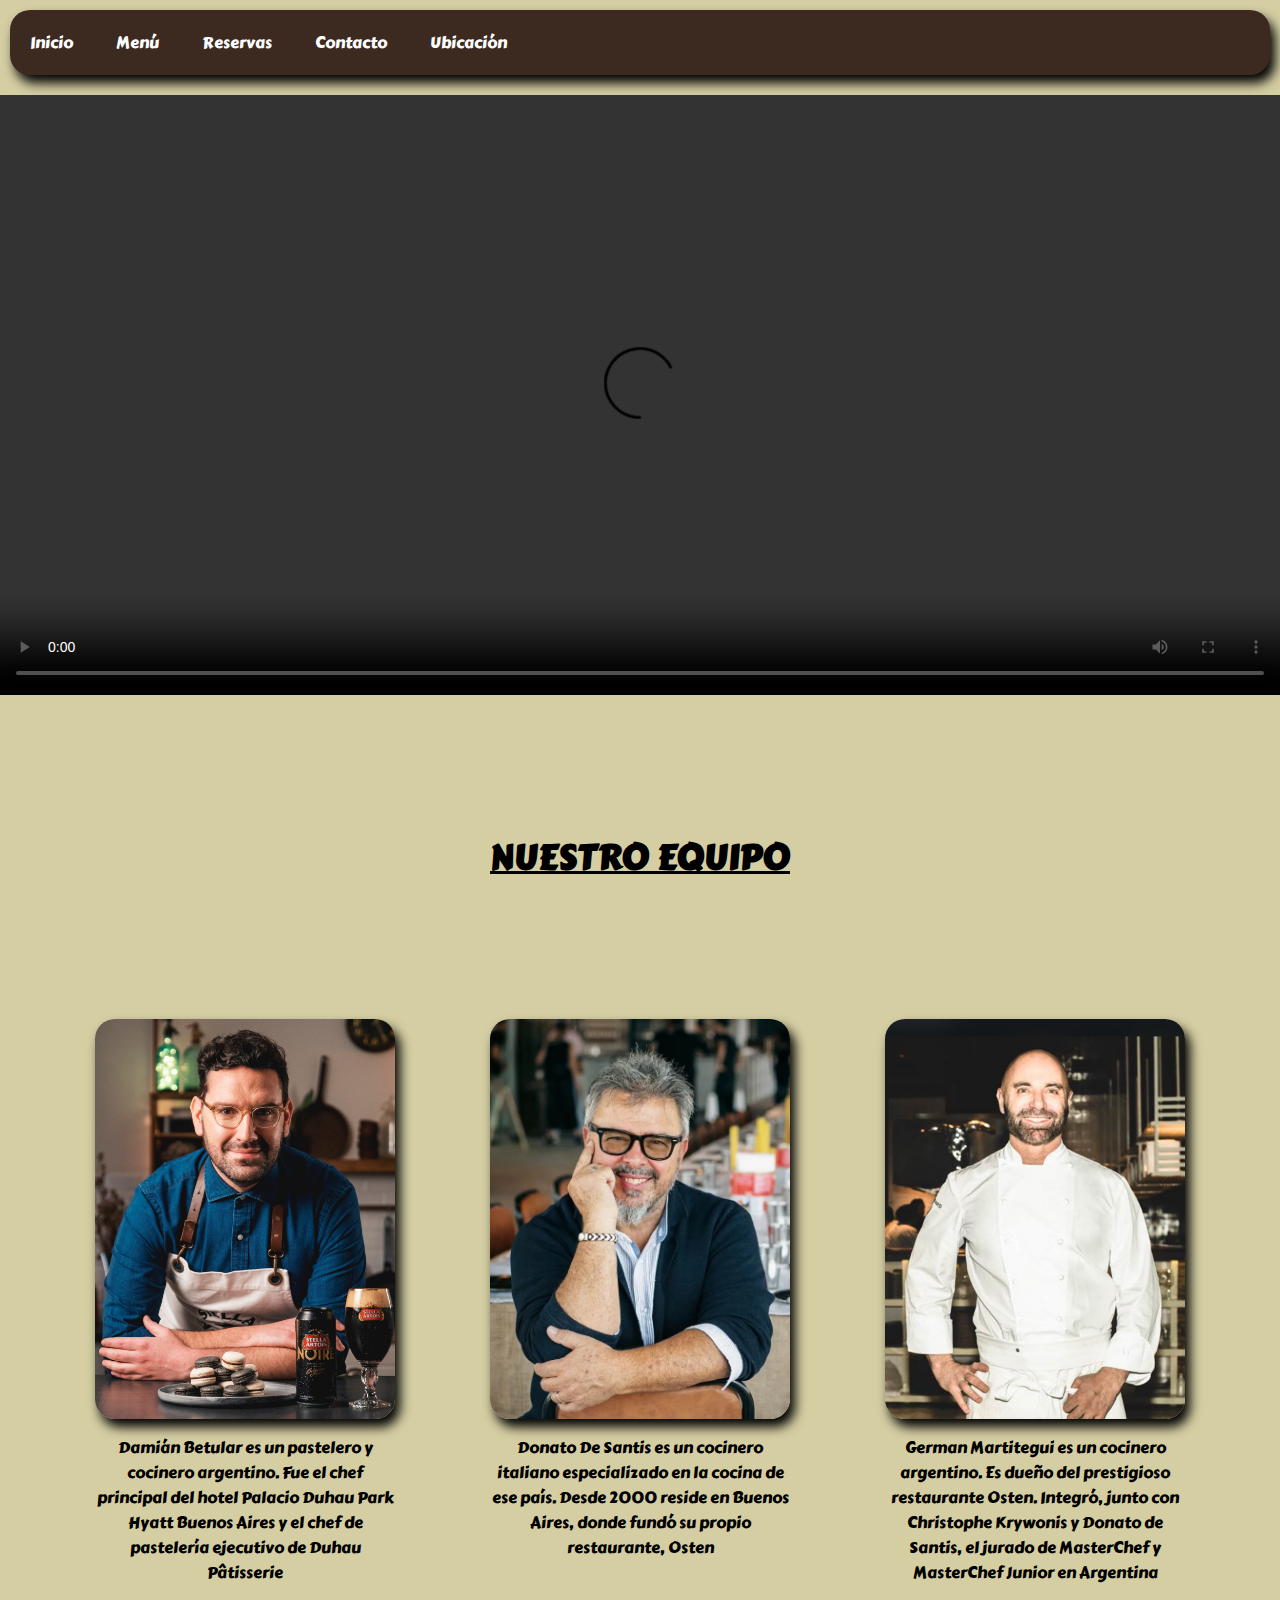
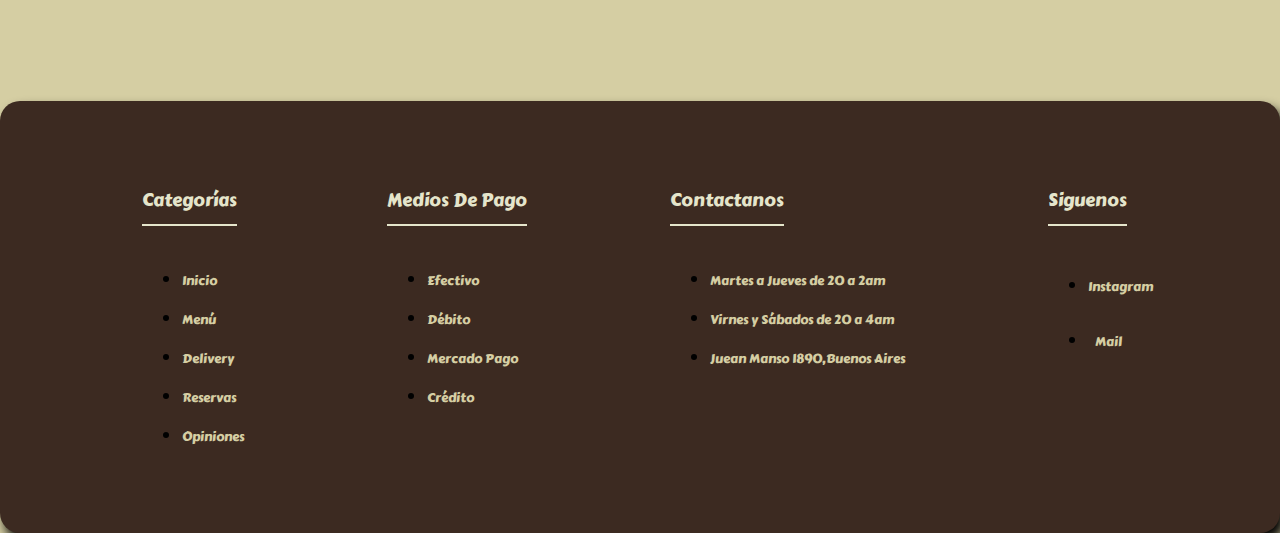
==== commit 53a21300: "Add files via upload" ====
--- a/index.html
+++ b/index.html
@@ -16,7 +16,7 @@
         </div>
         <ul class="menu">
           <li><a href="index.html">Inicio</a></li>
-          <li><a href="menu.html">Menu</a></li>
+          <li><a href="menu.html">Menú</a></li>
           <li><a href="Reservas.html">Reservas</a></li>
           <li><a href="contacto.html">Contacto</a></li>
           <li><a href="Ubicación.html">Ubicación</a></li>
--- a/stlyle.css
+++ b/stlyle.css
@@ -1,454 +1,558 @@
 
-  @import url('https://fonts.googleapis.com/css2?family=Carter+One&display=swap');
-  @import url('https://fonts.googleapis.com/css2?family=Carter+One&display=swap');
-
-
-body{
-    font-family: 'Carter One', cursive;
-    background:#D5CEA3
-}
-
-header{
-    font-size: 30px;
+
+@import url('https://fonts.googleapis.com/css2?family=Carter+One&display=swap');
+@import url('https://fonts.googleapis.com/css2?family=Carter+One&display=swap');
+
+body {
+  font-family: 'Carter One', cursive;
+  background: #d5cea3;
+  margin: 0;
+}
+.video-container {
+  margin-top: 10px;
+}
+header {
+  font-size: 30px;
+  display: flex;
+  justify-content: center;
+  margin-top: 100px;
+}
+
+.menu {
+  list-style: none;
+  padding: 0;
+  background: #3c2a21;
+  width: 200%;
+  max-width: 100%;
+  margin: auto;
+  border-radius: 20px;
+  box-shadow: 5px 8px 12px black;
+}
+.menu-contenedor {
+  display: flex;
+  gap: 10px;
+  flex-wrap: wrap;
+  justify-content: center;
+}
+.menu li a {
+  text-decoration: none;
+  color: white;
+  padding: 20px;
+  display: block;
+}
+.menu li {
+  display: inline-block;
+  text-align: center;
+}
+
+.menu li a:hover {
+  background: #e5e5cb;
+}
+
+video {
+  width: 100%;
+  height: 600px;
+  display: block;
+  margin: auto;
+}
+
+.container {
+  display: flex;
+  justify-content: space-evenly;
+  flex-wrap: wrap;
+  margin-top: 100px;
+}
+.chef-cards {
+  max-width: 300px;
+  display: flex;
+  flex-direction: column;
+  align-items: center;
+}
+.chef-cards p {
+  text-align: center;
+}
+
+.imagen1 {
+  width: 300px;
+  height: 400px;
+  border-radius: 20px;
+  box-shadow: 5px 8px 12px black;
+}
+
+.Damian {
+  margin-right: 30px;
+  margin-left: 300px;
+}
+
+.Donato {
+  margin-right: auto;
+  margin-left: auto;
+}
+
+.German {
+  margin-right: 300px;
+  margin-left: 30px;
+}
+
+.imagen2 {
+  width: 300px;
+  height: 400px;
+  border-radius: 20px;
+  box-shadow: 5px 8px 12px black;
+}
+
+.imagen3 {
+  width: 300px;
+  height: 400px;
+  border-radius: 20px;
+  box-shadow: 5px 8px 12px black;
+}
+
+/*footer*/
+
+.footer {
+  background-color: #3c2a21;
+  padding: 70px;
+  margin-top: 100px;
+  border-radius: 20px;
+  box-shadow: 5px 8px 12px black;
+}
+
+.footer-row {
+  display: flex;
+  flex-wrap: wrap;
+}
+
+.footer-links {
+  padding: 0 15px;
+}
+
+.footer-links h2 {
+  font-size: 18px;
+  color: #e5e5cb;
+  margin-bottom: 25px;
+  font-weight: 500;
+  border-bottom: 2px solid #e5e5cb;
+  padding-bottom: 10px;
+  display: inline-block;
+}
+
+.footer-links ul li a {
+  font-size: 13px;
+  text-decoration: none;
+  color: #d5cea3;
+  display: block;
+  margin-bottom: 15px;
+  transition: all 0.3s ease;
+}
+
+.footer-links ul li a:hover {
+  color: black;
+  padding-left: 6px;
+}
+
+.social-links a {
+  display: inline-block;
+  min-height: 40px;
+  width: 40px;
+  margin: 0 10px 10px 0;
+  text-align: center;
+  line-height: 40px;
+  border-radius: 50%;
+  color: aqua;
+  transition: all 0.5s ease;
+}
+
+/*Menu*/
+
+.carta {
+  padding: 0;
+  display: grid;
+  grid-template-columns: repeat(auto-fit, minmax(350px, 1fr));
+  grid-gap: 20px 40px;
+}
+.heading {
+  background: #3c2a21;
+  color: #d5cea3;
+  margin-bottom: 30px;
+  padding: 30px 0;
+  grid-column: 1/-1;
+  text-align: center;
+}
+
+.heading > h4 {
+  font-weight: 400;
+  font-size: 32px;
+  letter-spacing: 5px;
+  margin-bottom: 10px;
+  text-transform: uppercase;
+}
+
+.heading > h5 {
+  font-weight: 600;
+  font-size: 22px;
+  letter-spacing: 5px;
+  text-transform: uppercase;
+}
+
+.card-header > img {
+  width: 100%;
+  display: block;
+}
+
+h1 {
+  color: var(--secondary);
+  text-align: center;
+  text-transform: uppercase;
+}
+
+.contenedor {
+  width: 90%;
+  max-width: 1200px;
+  margin: 0 auto;
+}
+.footer-contenedor {
+  width: 90%;
+  max-width: 1200px;
+  margin: 0 auto;
+  display: flex;
+  flex-wrap: wrap;
+  justify-content: space-between;
+}
+
+.card {
+  background-color: #eee;
+  margin-bottom: 10px;
+  border-radius: 10px;
+  background-color: rgba(255, 255, 255);
+  max-width: 450px;
+}
+
+.card-body {
+  padding: 20px 15px;
+  text-align: justify;
+  display: flex;
+  justify-content: center;
+  flex-direction: column;
+}
+
+.card-header {
+  width: 100%;
+  object-position: 50% 50%;
+  object-fit: cover;
+}
+
+.card-header img {
+  border-radius: 10px 10px 0 0;
+}
+.btn {
+  display: block;
+  background-color: var(--secondary);
+  padding: 10px;
+  text-decoration: none;
+  color: #fff;
+  text-align: center;
+  margin-top: 10px;
+  border-radius: 8px;
+}
+
+@media (min-width: 480px) {
+  .contenedor {
+    display: grid;
+    grid-template-columns: repeat(3, 1fr);
+    gap: 10px;
+  }
+  .card {
     display: flex;
+    flex-direction: column;
+  }
+  .card-body {
+    flex-grow: 1;
+    display: flex;
+    flex-direction: column;
+  }
+  .card-description {
+    flex-grow: 1;
+    width: 100%;
+  }
+}
+
+/* sección contacto*/
+
+.container2 {
+  position: relative;
+  width: 100%;
+  height: 100%;
+  display: flex;
+  justify-content: center;
+  align-items: center;
+}
+
+.container:after {
+  content: '';
+  position: absolute;
+  width: 100%;
+  height: 100%;
+  left: 0;
+  top: 0;
+  background: url('img/bg.jpg') no-repeat center;
+  background-size: cover;
+  filter: blur(50px);
+  z-index: -1;
+}
+
+.contact-box {
+  max-width: 850px;
+  display: grid;
+  grid-template-columns: repeat(2, 1fr);
+  justify-content: center;
+  align-items: center;
+  text-align: center;
+  background-color: #fff;
+  box-shadow: 0px 0px 19px 5px rgba(0, 0, 0, 0.19);
+  margin-top: 10%;
+}
+
+.Izquierda {
+  background: url('imgcontacto.jpg') no-repeat center;
+  background-size: cover;
+  height: 100%;
+  width: 100%;
+}
+
+.Derecha {
+  padding: 25px 40px;
+}
+
+.Derecha > h2 {
+  position: relative;
+  padding: 0 0 10px;
+  margin-bottom: 10px;
+}
+
+.footer-title:after {
+  content: '';
+  position: absolute;
+  left: 50%;
+  bottom: 0;
+  transform: translateX(-50%);
+  height: 4px;
+  width: 50px;
+  border-radius: 2px;
+  background-color: #3c2a21;
+}
+
+.campo {
+  width: 100%;
+  border: 2px solid rgba(0, 0, 0, 0);
+  outline: none;
+  background-color: rgba(230, 230, 230, 0.6);
+  padding: 0.5rem 1rem;
+  font-size: 1.1rem;
+  margin-bottom: 22px;
+  transition: 0.3s;
+  border-radius: 20px;
+}
+
+.campo:hover {
+  background-color: rgba(0, 0, 0, 0.1);
+}
+
+textarea {
+  min-height: 150px;
+}
+
+.btn {
+  padding: 0.5rem 1rem;
+  background-color: #3c2a21;
+  color: #fff;
+  font-size: 1.1rem;
+  border: none;
+  outline: none;
+  cursor: pointer;
+  transition: 0.3s;
+}
+
+.btn:hover {
+  background-color: #d5cea3;
+}
+
+.campo:focus {
+  border: 2px solid rgba(97, 41, 4, 0.47);
+  background-color: #f0ebe9;
+}
+
+/*seccion reservas*/
+
+.banner {
+  min-height: 100vh;
+  background: linear-gradient(rgba(0, 0, 0, 0.5), rgba(0, 0, 0, 0.5)),
+    url('Fondo.JPG') center/cover no-repeat;
+  display: flex;
+  flex-direction: column;
+  justify-content: center;
+  align-items: center;
+  color: #fff;
+  padding-bottom: 20px;
+}
+
+.card-container {
+  border-radius: 30px;
+  flex-direction: row;
+}
+/* @media (max-width: 600px) {
+  .card-img {
+    display: none;
+  }
+  .card-container {
+    display: block;
+  }
+} */
+
+.card-img {
+  background: url('reserva.jpeg') center/cover no-repeat;
+  height: 100px;
+  width: 100px;
+}
+.banner h2 {
+  padding-bottom: 40px;
+  margin-bottom: 20px;
+}
+
+.card-content {
+  background: #d5cea3;
+  height: 330px;
+}
+.card-content h3 {
+  text-align: center;
+  color: #000;
+  padding: 25px 0 10px 0;
+  font-size: 26px;
+  font-weight: 500;
+}
+
+.fila-formulario {
+  display: flex;
+  width: 90%;
+  margin: 0 auto;
+}
+
+form select,
+form input {
+  display: block;
+  width: 100%;
+  margin: 15px 12px;
+  padding: 5px;
+  font-size: 15px;
+  font-family: 'Poppins', sans-serif;
+  outline: none;
+  border: none;
+  border-bottom: 1px solid #eee;
+  font-weight: 300;
+}
+form input[type='text'],
+form input[type='number'],
+form input::placeholder,
+select {
+  color: #9a9a9a;
+}
+form input[type='submit'] {
+  color: #fff;
+  background: #5f270d;
+  padding: 12px 0;
+  border-radius: 4px;
+  cursor: pointer;
+}
+
+form input[type='submit']:hover {
+  opacity: 0.9;
+}
+
+/*mapa*/
+.mapa {
+  margin-top: 20px;
+}
+.column {
+    float: none;
+    width: 40%;
+    padding: 20px;
+    color: #e5e5cb;
+    border-radius: 20px;
+    text-align: center;
+    background-color: #3c2a21
+  }
+  
+.row{
+   display: flex;
+   flex-wrap: wrap;
+   flex-direction: row;
+   justify-content: space-evenly;
+}
+
+  .row:after {
+    content: "";
+    display: table;
+    clear: both;
+  }
+
+ 
+  .column1{
+    margin-top: 150px;
+    font-size:20px;
+  }
+.hamburger {
+  display: none; /* Hide hamburger menu by default */
+  cursor: pointer;
+}
+
+.line {
+  width: 25px;
+  height: 3px;
+  background-color: white;
+  margin-bottom: 5px;
+}
+.line:last-child {
+  margin-bottom: 0; /* Remove bottom margin for the last line */
+}
+nav {
+  position: relative;
+  margin-bottom: 10px;
+  padding: 10px;
+}
+@media (max-width: 600px) {
+  .menu {
+    z-index: 1000;
+    flex-direction: column;
+    align-items: flex-start;
+    display: none;
+  }
+
+  .menu li {
+    width: 100%;
+    display: none; /* Hide menu items on smaller screens */
+  }
+  .show {
+    display: flex !important;
+    position: absolute;
+    top: 90px;
+    width: 96%;
+  }
+  .menu li {
+    display: block;
+  }
+  .hamburger {
+    display: flex; /* Show hamburger menu on smaller screens */
+    list-style: none;
+    height: 65px;
     justify-content: center;
-    margin-top: 100px;
-}
-
-
-.menu{
-    list-style: none;
-    padding: 0;
-    background: #3C2A21;
-    width: 200%;
+
+    flex-direction: column;
+    background: #3c2a21;
     max-width: 100%;
     margin: auto;
     border-radius: 20px;
     box-shadow: 5px 8px 12px black;
-    
-}
-.menu li a{
-    text-decoration: none;
-    color:white;
-   padding:20px;
-    display: block;
-}
-.menu li{
-    display: inline-block;
-    text-align: center;
-}
-
-.menu li a:hover{
-    background:#E5E5CB;
-}
-
-video{
-    width:100% ;
-    height: 600px;
-    display: block;
-    margin: auto;
-   
-}
-
-.container {
-    display:flex;
-    justify-content:space-evenly;
-    margin-top: 100px;
-
-}
-
-.imagen1{
-    width: 300px;
-    height: 400px;
-    border-radius: 20px;
-    box-shadow: 5px 8px 12px black;
-}
-
-.Damian {
-    margin-right: 30px;
-    margin-left: 300px;
-    
-}
-
-.Donato{
-    margin-right:auto;
-    margin-left: auto;
-
-
-}
-
-.German{
-    margin-right: 300px;
-    margin-left: 30px;
-   
-}
-
-p{
-    width: 250px; 
-    height: 350px;
-}
-
-
-.imagen2{
-    width: 300px;
-    height: 400px;
-    border-radius: 20px;
-    box-shadow: 5px 8px 12px black;
-}
-
-.imagen3{
-    width: 300px;
-    height: 400px;
-    border-radius: 20px;
-    box-shadow: 5px 8px 12px black;
-}
-
-/*footer*/
-
-.footer{
-    background-color: #3C2A21;
-    padding: 70px;
-    margin-top: 100px;
-    border-radius: 20px;
-    box-shadow: 5px 8px 12px black;
-}
-
-
-.footer-row{
-    display: flex;
-    flex-wrap: wrap;
-    
-}
-
-.footer-links{
-    width: 25%;
-    padding:0 15px
-}
-
-.footer-links h2{
-    font-size: 18px;
-    color: #E5E5CB;
-    margin-bottom: 25px;
-    font-weight: 500;
-    border-bottom: 2px solid #E5E5CB;
-    padding-bottom: 10px;
-    display: inline-block;
-
-}
-
-.footer-links ul li a {
-    font-size: 13px;
-    text-decoration: none;
-    color: #D5CEA3;
-    display: block;
-    margin-bottom: 15px;
-    transition: all .3s ease;
-}
-
-.footer-links ul li a:hover{
-    color: black;
-    padding-left: 6px;
-
-}
-
-
-.social-links a {
-    display: inline-block;
-    min-height: 40px;
-    width: 40px;
-    margin: 0 10px 10px 0;
-    text-align: center;
-    line-height: 40px;
-    border-radius: 50%;
-    color: aqua;
-    transition: all .5s ease;
-
-}
-
-/*Menu*/
-
-.carta{
-    padding: 0;
-    display:grid;
-    grid-template-columns: repeat(auto-fit,minmax(350px,1fr));
-    grid-gap: 20px 40px;
-}
-.heading{
-background: #3C2A21;
-color: #D5CEA3;
-margin-bottom: 30px;
-padding: 30px 0;
-grid-column: 1/-1;
-text-align: center;
-}
-
-.heading>h4{
-    font-weight: 400;
-    font-size: 32px;
-    letter-spacing: 5px;
-    margin-bottom: 10px;
-    text-transform: uppercase;
-}
-
-.heading>h5{
-    font-weight: 600;
-    font-size: 22px;
-    letter-spacing: 5px;
-    text-transform: uppercase;
-}
-
-.card-header>img{
-    width: 100%;
-    display: block;
-}
-
-h1 {
-    color: var(--secondary);
-    text-align: center;
-    text-transform: uppercase;
-}
-
-.contenedor{
-    width: 90%;
-    max-width: 1200px;
-    margin: 0 auto;
-}
-
-.card{
-    background-color: #eee;
-    margin-bottom: 10px;
-    border-radius: 10px;
-    background-color: rgba(255, 255, 255, )
-}
-
-.card-body{
-    padding: 20px 15px;
-    text-align: justify;
-}
-.card-header{
-    height: 200px;
-    width: 100%;
-    object-position: 50% 50%;
-    object-fit: cover;
-}
-
-.card-header img{
-    border-radius: 10px 10px 0 0;
-}
-.btn{
-    display: block;
-    background-color: var(--secondary);
-    padding: 10px;
-    text-decoration: none;
-    color: #fff;
-    text-align: center;
-    margin-top: 10px;
-    border-radius: 8px;
-}
-
-@media(min-width: 480px){
-    .contenedor{
-        display: grid;
-        grid-template-columns: repeat(3, 1fr);
-        gap:  10px;
-    }
-    .card{
-        display: flex;
-        flex-direction: column;
-    }
-    .card-body{
-        flex-grow: 1;
-        display: flex;
-        flex-direction: column;
-    }
-    .card-description{
-        flex-grow: 1;
-    }
-}
-
-/* sección contacto*/
-
-.container2{
-	position: relative;
-	width: 100%;
-	height: 100%;
-	display: flex;
-	justify-content: center;
-	align-items: center;
-	
-}
-
-.container:after{
-	content: '';
-	position: absolute;
-	width: 100%;
-	height: 100%;
-	left: 0;
-	top: 0;
-	background: url("img/bg.jpg") no-repeat center;
-	background-size: cover;
-	filter: blur(50px);
-	z-index: -1;
-}
-
-.contact-box{
-	max-width: 850px;
-	display: grid;
-	grid-template-columns: repeat(2, 1fr);
-	justify-content: center;
-	align-items: center;
-	text-align: center;
-	background-color: #fff;
-	box-shadow: 0px 0px 19px 5px rgba(0,0,0,0.19);
-    margin-top: 10%;
-   
-}
-
-.Izquierda{
-	background: url("imgcontacto.jpg") no-repeat center;
-	background-size: cover;
-	height: 100%;
-    width: 100%;
-}
-
-.Derecha{
-	padding: 25px 40px;
-    
-}
-
-.Derecha>h2{
-	position: relative;
-	padding: 0 0 10px;
-	margin-bottom: 10px;
-}
-
-h2:after{
-	content: '';
-    position: absolute;
-    left: 50%;
-    bottom: 0;
-    transform: translateX(-50%);
-    height: 4px;
-    width: 50px;
-    border-radius: 2px;
-    background-color: #3C2A21;
-}
-
-.campo{
-	width: 100%;
-	border: 2px solid rgba(0, 0, 0, 0);
-	outline: none;
-	background-color: rgba(230, 230, 230, 0.6);
-	padding: 0.5rem 1rem;
-	font-size: 1.1rem;
-	margin-bottom: 22px;
-	transition: .3s;
-    border-radius: 20px;
-    
-}
-
-.campo:hover{
-	background-color: rgba(0, 0, 0, 0.1);
-}
-
-textarea{
-	min-height: 150px;
-}
-
-.btn{
-	width: 100%;
-	padding: 0.5rem 1rem;
-	background-color: #3C2A21;
-	color: #fff;
-	font-size: 1.1rem;
-	border: none;
-	outline: none;
-	cursor: pointer;
-	transition: .3s;
-}
-
-.btn:hover{
-    background-color: #D5CEA3;
-}
-
-.campo:focus{
-    border: 2px solid rgba(97, 41, 4, 0.47);
-    background-color: #f0ebe9;
-}
-
-/*Sección Reservas*/
-
-.banner{
-    min-height: 100vh;
-    background: linear-gradient(rgba(0, 0, 0, 0.5), rgba(0, 0, 0, 0.5)), url("Fondo.JPG") center/cover no-repeat;
-    display: flex;
-    flex-direction: column;
-    justify-content: center;
-    align-items: center;
-    color: #fff;
-    padding-bottom: 20px;
-}
-
-.card-container{
-    display: grid;
-    grid-template-columns: 420px 420px;
-    border-radius: 30px;
-}
-
-.card-img{
-    background: url("reserva.jpeg") center/cover no-repeat;
-}
-.banner h2{
-    padding-bottom: 40px;
-    margin-bottom: 20px;
-}
-
-.card-content{
-    background: #D5CEA3;
-    height: 330px;
-}
-.card-content h3{
-    text-align: center;
-    color: #000;
-    padding: 25px 0 10px 0;
-    font-size: 26px;
-    font-weight: 500;
-}
-
-.fila-formulario {
-    display: flex;
-    width: 90%;
-    margin: 0 auto;
-}
-
-form select, form input{
-    display: block;
-    width: 100%;
-    margin: 15px 12px;
-    padding: 5px;
-    font-size: 15px;
-    font-family: 'Poppins', sans-serif;
-    outline: none;
-    border: none;
-    border-bottom: 1px solid #eee;
-    font-weight: 300;
-}
-form input[type = text], form input[type = number], form input::placeholder, select{
-    color: #9a9a9a;
-}
-form input[type = submit]{
-    color: #fff;
-    background: #5f270d;
-    padding: 12px 0;
-    border-radius: 4px;
-    cursor: pointer;
-}
-
-form input[type = submit]:hover{
-    opacity: 0.9;
-}
-
-.mapa{
-    margin-top: 20px;
-}
-
+    padding-left: 20px;
+  }
+}
+ 
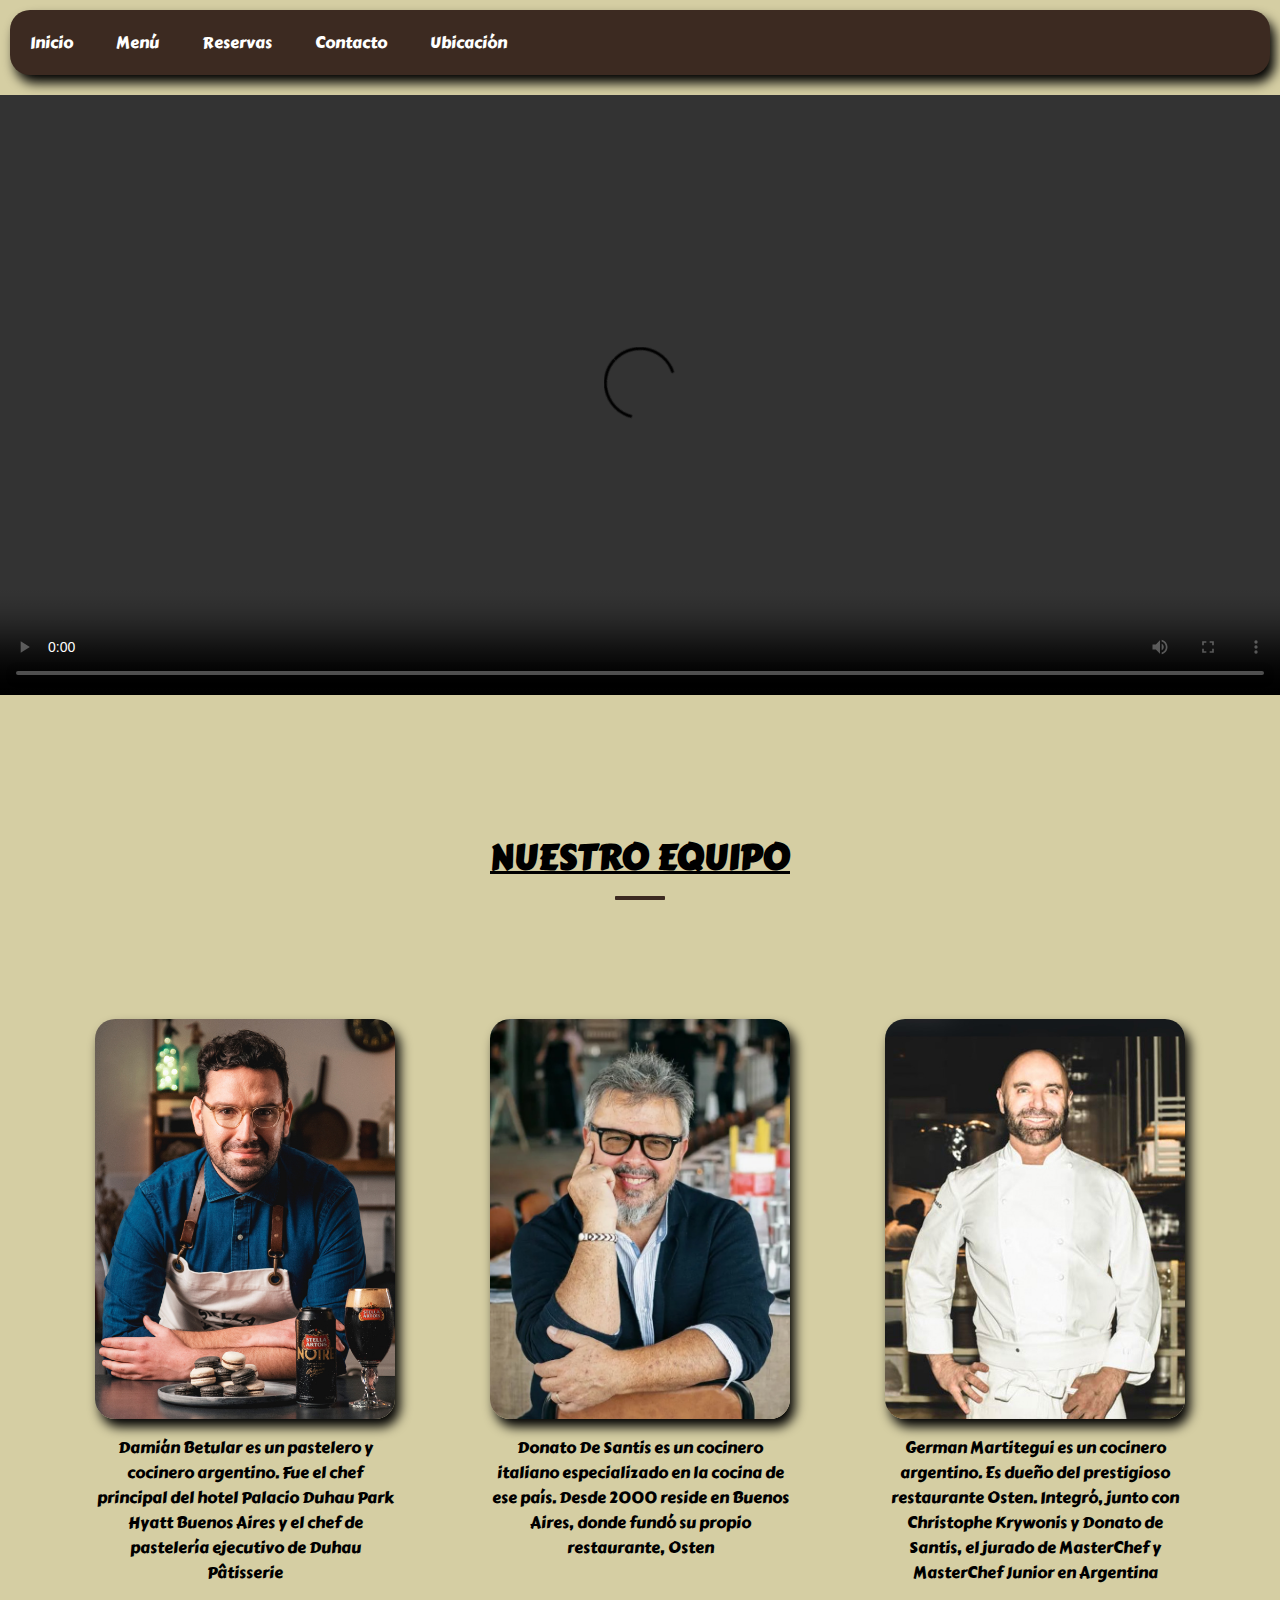
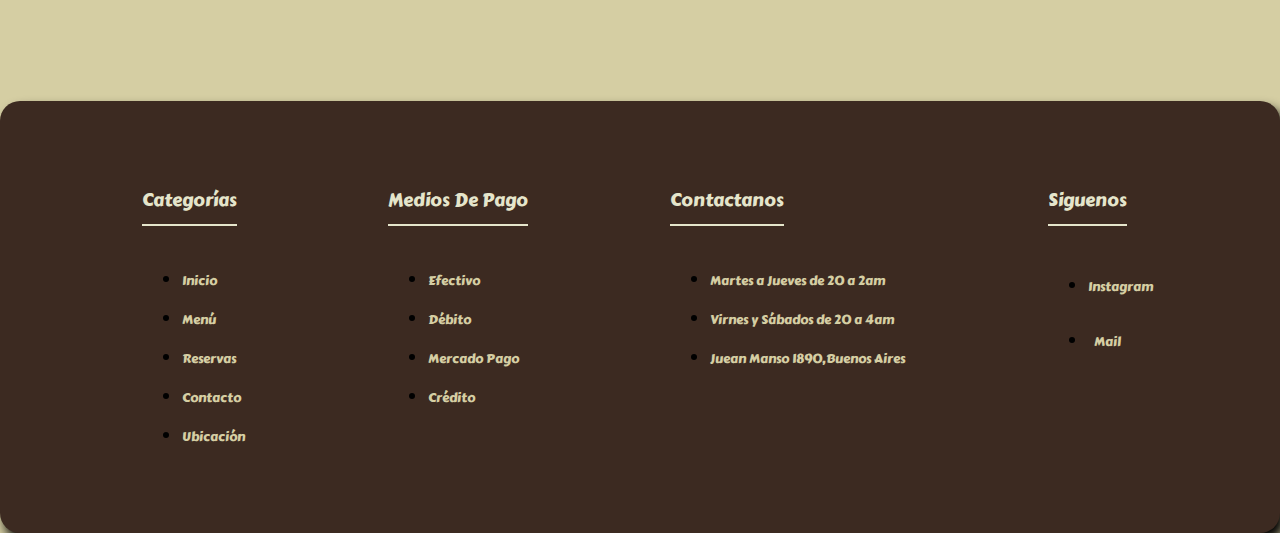
==== commit 888279f0: "Add files via upload" ====
--- a/index.html
+++ b/index.html
@@ -3,6 +3,10 @@
 <html>
   <head>
     <meta charset="UTF-8" />
+    <meta
+      name="viewport"
+      content="width=device-width, initial-scale=1, minimum-scale=1"
+    />
     <title>Osten</title>
     <link rel="stylesheet" href="stlyle.css" />
   </head>
@@ -76,21 +80,20 @@
       });
     </script>
   </body>
-
   <footer class="footer">
     <div class="footer-contenedor">
       <div class="footer-links">
-        <h2>Categorías</h2>
+        <h2 class="footer-title">Categorías</h2>
         <ul>
-          <li><a href="#">Inicio</a></li>
-          <li><a href="#">Menú</a></li>
-          <li><a href="#">Delivery</a></li>
-          <li><a href="#">Reservas</a></li>
-          <li><a href="#">Opiniones</a></li>
+          <li><a href="index.html">Inicio</a></li>
+          <li><a href="menu.html">Menú</a></li>
+          <li><a href="Reservas.html">Reservas</a></li>
+          <li><a href="contacto.html">Contacto</a></li>
+          <li><a href="Ubicación.html">Ubicación</a></li>
         </ul>
       </div>
       <div class="footer-links">
-        <h2>Medios De Pago</h2>
+        <h2 class="footer-title">Medios De Pago</h2>
         <ul>
           <li><a href="#">Efectivo</a></li>
           <li><a href="#">Débito</a></li>
@@ -99,15 +102,15 @@
         </ul>
       </div>
       <div class="footer-links">
-        <h2>Contactanos</h2>
+        <h2 class="footer-title">Contactanos</h2>
         <ul>
           <li><a href="#">Martes a Jueves de 20 a 2am</a></li>
           <li><a href="#">Virnes y Sábados de 20 a 4am</a></li>
-          <li><a href="#">Juean Manso 1890,Buenos Aires </a></li>
+          <li><a href="https://goo.gl/maps/CTy2W2u3QPk64ywt7">Juean Manso 1890,Buenos Aires </a></li>
         </ul>
       </div>
       <div class="footer-links">
-        <h2>Siguenos</h2>
+        <h2 class="footer-title">Siguenos</h2>
         <div class="social-links">
           <ul>
             <li>
@@ -115,7 +118,10 @@
                 >Instagram</a
               >
             </li>
-            <li><a href="#">Mail</a></li>
+            <li>
+              <a href="#">Mail</a >
+            </li>
+          </ul>
           </ul>
         </div>
       </div>
--- a/stlyle.css
+++ b/stlyle.css
@@ -46,7 +46,7 @@
 }
 
 .menu li a:hover {
-  background: #e5e5cb;
+  background: #A17747;
 }
 
 video {
@@ -302,7 +302,7 @@
 }
 
 .contact-box {
-  max-width: 850px;
+  max-width: 90%;
   display: grid;
   grid-template-columns: repeat(2, 1fr);
   justify-content: center;
@@ -312,7 +312,21 @@
   box-shadow: 0px 0px 19px 5px rgba(0, 0, 0, 0.19);
   margin-top: 10%;
 }
-
+@media (max-width: 900px) {
+  .contact-box {
+    display: flex;
+    flex-direction: column;
+    max-width: 90%;
+  }
+  .Izquierda {
+    height: 250px !important;
+  }
+}
+.btn-contact {
+  width: 80%;
+  margin-left: auto;
+  margin-right: auto;
+}
 .Izquierda {
   background: url('imgcontacto.jpg') no-repeat center;
   background-size: cover;
@@ -343,7 +357,7 @@
 }
 
 .campo {
-  width: 100%;
+  width: 70%;
   border: 2px solid rgba(0, 0, 0, 0);
   outline: none;
   background-color: rgba(230, 230, 230, 0.6);
@@ -400,14 +414,6 @@
   border-radius: 30px;
   flex-direction: row;
 }
-/* @media (max-width: 600px) {
-  .card-img {
-    display: none;
-  }
-  .card-container {
-    display: block;
-  }
-} */
 
 .card-img {
   background: url('reserva.jpeg') center/cover no-repeat;
@@ -473,33 +479,39 @@
   margin-top: 20px;
 }
 .column {
-    float: none;
-    width: 40%;
-    padding: 20px;
-    color: #e5e5cb;
-    border-radius: 20px;
-    text-align: center;
-    background-color: #3c2a21
-  }
-  
-.row{
-   display: flex;
-   flex-wrap: wrap;
-   flex-direction: row;
-   justify-content: space-evenly;
-}
-
-  .row:after {
-    content: "";
-    display: table;
-    clear: both;
-  }
-
- 
-  .column1{
-    margin-top: 150px;
-    font-size:20px;
-  }
+  float: none;
+  width: 40%;
+  padding: 20px;
+  color: #e5e5cb;
+  border-radius: 20px;
+  text-align: center;
+  background-color: #3c2a21;
+}
+
+.row {
+  display: flex;
+  flex-wrap: wrap;
+  flex-direction: row;
+  justify-content: space-evenly;
+}
+@media (max-width: 900px) {
+  .row {
+    flex-direction: column-reverse !important;
+    align-items: center;
+    gap: 20px;
+  }
+  .column1 {
+    margin-top: 0 !important;
+  }
+  .column {
+    width: 85%;
+  }
+}
+
+.column1 {
+  margin-top: 150px;
+  font-size: 20px;
+}
 .hamburger {
   display: none; /* Hide hamburger menu by default */
   cursor: pointer;
@@ -519,6 +531,7 @@
   margin-bottom: 10px;
   padding: 10px;
 }
+
 @media (max-width: 600px) {
   .menu {
     z-index: 1000;
@@ -555,4 +568,3 @@
     padding-left: 20px;
   }
 }
- 
